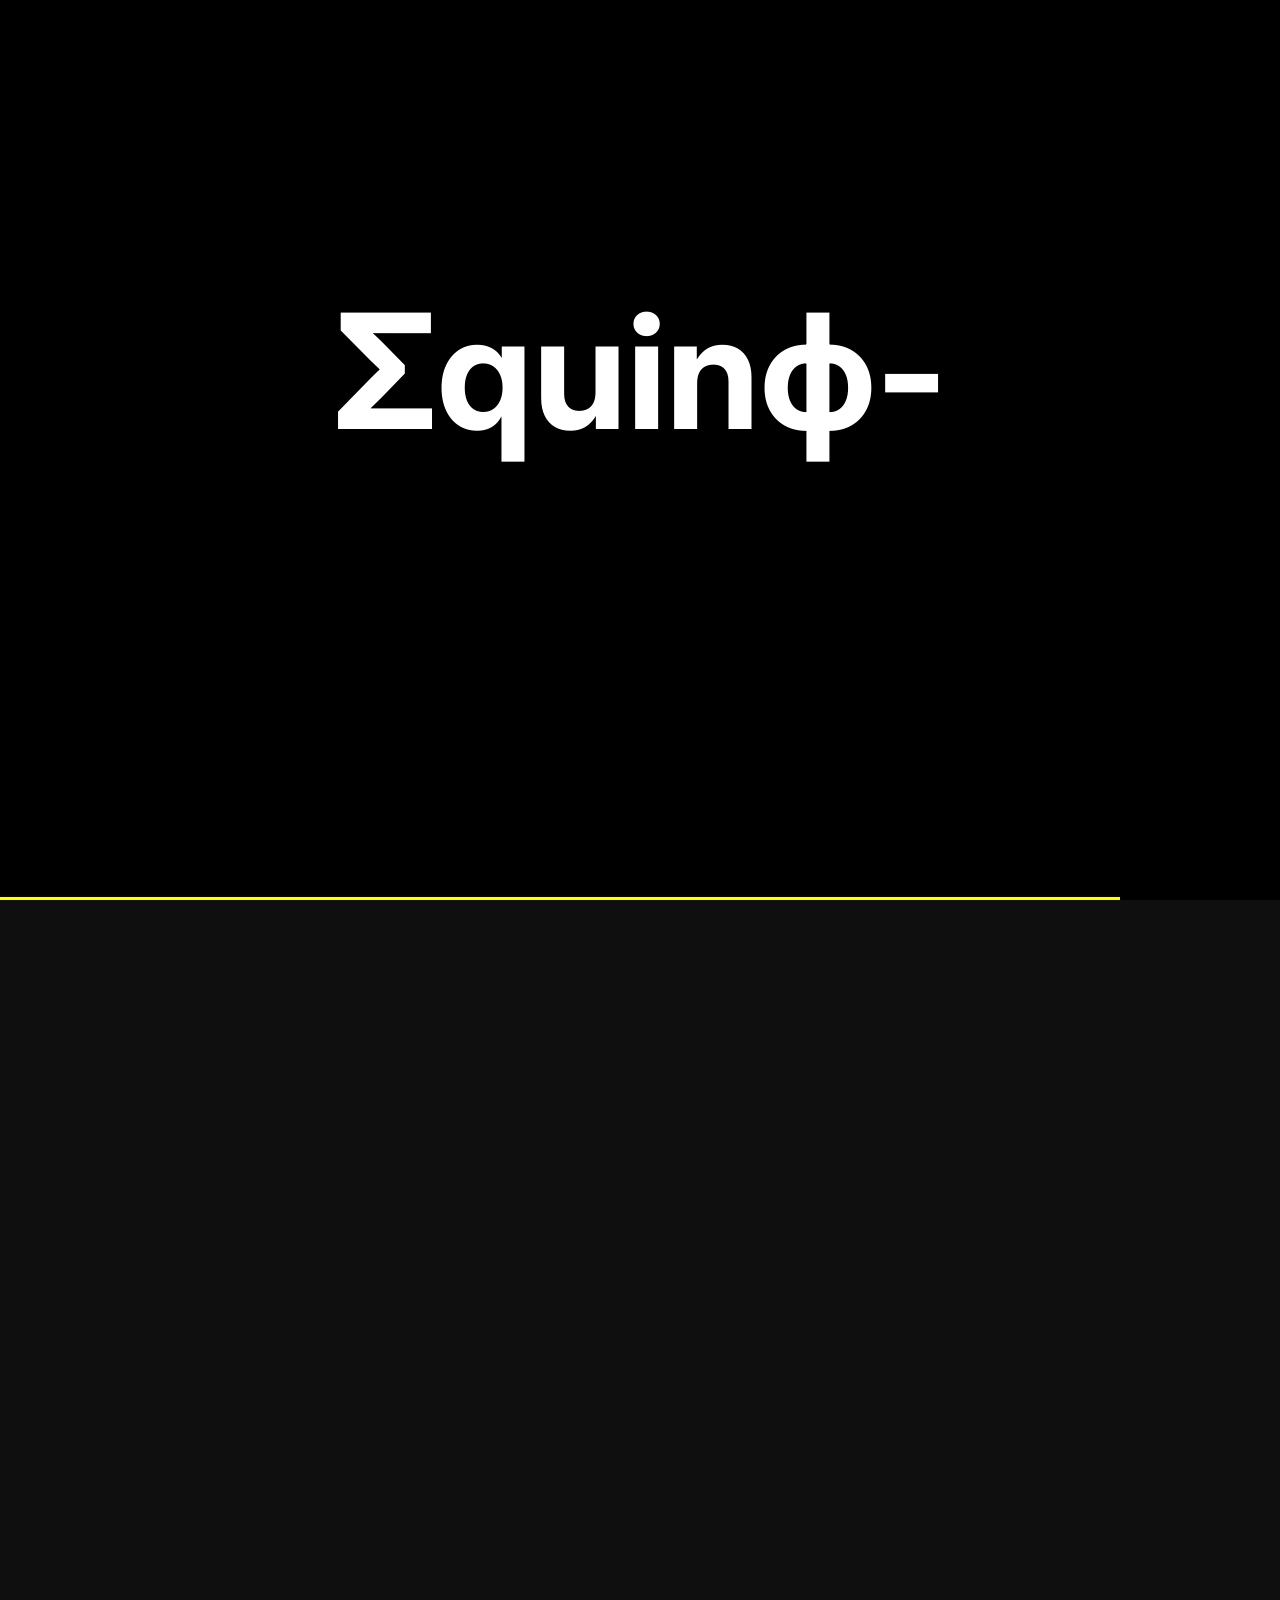
==== frontend/index.html @ 133649e9 "feat: overhaul splash screen animation - Replace setTimeout-based scramble with requestAnimationFram" ====
<!doctype html>
<html lang="en">
<head>
  <meta charset="utf-8" />
  <meta name="viewport" content="width=device-width, initial-scale=1.0" />
  <meta name="description" content="Equinox is a feature-rich Discord bot with moderation, giveaways, tickets, verification, and server protection tools." />
  <title>Equinox</title>
  <link rel="stylesheet" href="style.css">
  <link href="https://fonts.googleapis.com/css2?family=Inter:wght@400;500;600;700&display=swap" rel="stylesheet">
  <link rel="icon" href="equinox.ico">
</head>
  <meta name="cryptomus" content="f93fbad4" />

<body>
    <a href="#main-content" class="skip-link">Skip to content</a>
    <div id="splash" aria-hidden="true">
        <h1 id="splash-title">Equinox</h1>
        <div id="splash-bar"></div>
        <div id="splash-logo"></div>
    </div>

    <nav class="navigation_bar">
      <input type="checkbox" id="nav-toggle" class="nav-toggle">
      <div class="nav-top-bar">
        <label for="nav-toggle" class="nav-toggle-label">
          <span></span>
        </label>

        <div class="logo" id="logo_header">
          <a href="index.html">
            <svg xmlns="http://www.w3.org/2000/svg" viewBox="0 0 500 500" fill="currentColor">
            <path fill="none" opacity="1.000000" stroke="none" 
                d="
            M219.000000,501.000000 
                C146.000015,501.000000 73.500038,501.000000 1.000039,501.000000 
                C1.000026,334.333405 1.000026,167.666779 1.000013,1.000128 
                C167.666565,1.000086 334.333130,1.000086 500.999756,1.000043 
                C500.999847,167.666534 500.999847,334.333069 500.999939,500.999817 
                C407.166656,501.000000 313.333344,501.000000 219.000000,501.000000 
            M241.733047,228.143372 
                C241.766159,227.680344 241.799271,227.217331 242.330826,226.632202 
                C242.339737,226.003067 242.348648,225.373917 242.493042,224.066605 
                C243.808914,219.693710 245.305573,215.365585 246.402069,210.938370 
                C248.518387,202.393585 253.703232,197.412170 262.365631,195.498871 
                C269.061279,194.019974 275.589539,191.782990 283.258362,189.576248 
                C281.464050,188.783646 280.791351,188.390610 280.065674,188.180771 
                C272.795410,186.078278 265.475647,184.136307 258.254883,181.877289 
                C253.753403,180.468979 249.907944,178.049683 248.400711,173.106430 
                C247.051071,168.680054 245.618256,164.279068 244.239014,159.861618 
                C242.948624,155.728729 241.680389,151.588928 239.977142,146.075592 
                C238.944595,148.864548 238.364395,150.172943 237.972321,151.535492 
                C236.245209,157.537598 234.603943,163.564407 232.871414,169.564880 
                C230.949753,176.220444 227.174088,180.719498 219.960861,182.444153 
                C212.683792,184.184067 205.636963,186.886932 197.533554,189.472870 
                C206.700806,192.427765 214.627014,195.024002 222.581116,197.531784 
                C227.805023,199.178787 230.819061,202.958099 232.363434,207.903030 
                C234.526596,214.829300 236.373077,221.854477 238.307358,229.530823 
                C240.662903,231.606766 241.029556,231.530136 241.733047,228.143372 
            M241.616547,394.823242 
                C259.030640,396.139679 276.118561,394.648315 292.824249,389.254578 
                C311.746796,383.145081 328.953125,374.037262 343.718933,360.606201 
                C355.502350,349.887939 364.977692,337.334625 372.364441,323.262238 
                C375.309021,317.652679 377.596680,311.698273 380.183411,305.900848 
                C377.625916,306.401886 375.878937,307.350647 374.397125,308.611145 
                C364.984985,316.617645 354.201996,322.237915 342.873718,326.933105 
                C327.297363,333.389008 310.877625,336.517517 294.217438,336.782745 
                C283.469269,336.953857 272.530060,335.124603 261.936920,332.932892 
                C240.528275,328.503540 221.559570,318.541565 205.122040,304.246033 
                C186.771072,288.286377 173.493530,268.627747 166.224533,245.344131 
                C160.158203,225.912811 158.060501,206.005646 161.656342,185.734207 
                C162.633774,180.224060 163.350403,174.667618 164.186737,169.132431 
                C163.688339,168.945328 163.189941,168.758209 162.691559,168.571106 
                C157.861237,174.131973 152.588348,179.372086 148.282669,185.313171 
                C134.763306,203.967529 125.014336,224.272064 122.760300,247.597885 
                C121.207054,263.671600 121.250351,279.787537 125.286072,295.423645 
                C130.736526,316.541016 140.836456,335.478699 155.589386,351.684143 
                C168.106293,365.433441 183.041046,375.988983 199.981628,383.612793 
                C212.953720,389.450623 226.695862,392.666077 241.616547,394.823242 
            M304.871002,180.502197 
                C305.322083,179.093704 305.997040,177.714890 306.188354,176.271957 
                C307.543915,166.047226 312.218933,159.171646 323.375885,158.102631 
                C326.260803,157.826202 329.040588,156.452042 331.868652,155.582138 
                C326.570129,153.068558 321.173767,152.180649 316.424835,149.927902 
                C313.388550,148.487595 310.466095,145.436279 308.995392,142.383316 
                C306.708282,137.635544 305.700104,132.271713 304.149872,127.168991 
                C301.813507,131.429321 300.272705,135.702698 299.357300,140.106064 
                C297.914062,147.048782 293.275513,150.037247 286.887207,151.432724 
                C282.979919,152.286240 279.147583,153.483032 275.281616,154.525665 
                C277.864288,156.391373 280.431091,157.207291 283.053589,157.758270 
                C291.783722,159.592468 299.008911,162.985474 300.403900,173.143539 
                C300.783813,175.909912 301.551575,178.645264 302.380310,181.320831 
                C303.061005,183.518478 304.063904,184.034897 304.871002,180.502197 
            M296.190674,243.096466 
                C312.233978,244.008957 315.072235,256.554993 317.703918,269.425903 
                C320.902252,261.787140 322.154022,253.746109 326.803619,249.120575 
                C331.406891,244.541122 339.437927,243.407272 346.913116,240.378052 
                C343.520538,239.467087 340.929413,238.655014 338.286285,238.083435 
                C330.365173,236.370529 323.403320,233.837463 322.127106,224.169586 
                C321.632233,220.420654 319.936951,216.830185 318.583618,212.514175 
                C315.505798,219.982803 314.293579,227.993149 309.690247,232.654770 
                C305.176971,237.225204 297.213318,238.388397 289.662292,241.501114 
                C292.369446,242.240463 293.886078,242.654678 296.190674,243.096466 
            M215.597290,241.395477 
                C214.239502,240.002258 213.028503,238.414932 211.494492,237.254700 
                C207.884796,234.524673 203.826126,235.066315 201.449844,238.329788 
                C199.694000,240.741165 198.568558,244.958923 199.453979,247.605072 
                C200.560394,250.911667 203.964035,253.430038 208.366104,252.928558 
                C213.017609,252.398666 215.833298,248.403519 215.597290,241.395477 
            M242.678452,296.019318 
                C244.906830,299.371796 247.875458,299.518951 250.621399,297.139679 
                C253.120087,294.974640 253.947540,291.865356 250.798813,289.598602 
                C249.230469,288.469574 245.563187,287.549774 244.999161,288.255829 
                C243.500366,290.132080 243.171997,292.943268 242.678452,296.019318 
            z"/>
            <path fill="#FCFCFC" opacity="1.000000" stroke="none" 
                d="
            M241.159027,394.833588 
                C226.695862,392.666077 212.953720,389.450623 199.981628,383.612793 
                C183.041046,375.988983 168.106293,365.433441 155.589386,351.684143 
                C140.836456,335.478699 130.736526,316.541016 125.286072,295.423645 
                C121.250351,279.787537 121.207054,263.671600 122.760300,247.597885 
                C125.014336,224.272064 134.763306,203.967529 148.282669,185.313171 
                C152.588348,179.372086 157.861237,174.131973 162.691559,168.571106 
                C163.189941,168.758209 163.688339,168.945328 164.186737,169.132431 
                C163.350403,174.667618 162.633774,180.224060 161.656342,185.734207 
                C158.060501,206.005646 160.158203,225.912811 166.224533,245.344131 
                C173.493530,268.627747 186.771072,288.286377 205.122040,304.246033 
                C221.559570,318.541565 240.528275,328.503540 261.936920,332.932892 
                C272.530060,335.124603 283.469269,336.953857 294.217438,336.782745 
                C310.877625,336.517517 327.297363,333.389008 342.873718,326.933105 
                C354.201996,322.237915 364.984985,316.617645 374.397125,308.611145 
                C375.878937,307.350647 377.625916,306.401886 380.183411,305.900848 
                C377.596680,311.698273 375.309021,317.652679 372.364441,323.262238 
                C364.977692,337.334625 355.502350,349.887939 343.718933,360.606201 
                C328.953125,374.037262 311.746796,383.145081 292.824249,389.254578 
                C276.118561,394.648315 259.030640,396.139679 241.159027,394.833588 
            z"/>
            <path fill="#F4F3F3" opacity="1.000000" stroke="none" 
                d="
            M241.832367,226.754303 
                C241.799271,227.217331 241.766159,227.680344 241.353088,228.520538 
                C240.100418,228.877579 239.227737,228.857452 238.355042,228.837326 
                C236.373077,221.854477 234.526596,214.829300 232.363434,207.903030 
                C230.819061,202.958099 227.805023,199.178787 222.581116,197.531784 
                C214.627014,195.024002 206.700806,192.427765 197.533554,189.472870 
                C205.636963,186.886932 212.683792,184.184067 219.960861,182.444153 
                C227.174088,180.719498 230.949753,176.220444 232.871414,169.564880 
                C234.603943,163.564407 236.245209,157.537598 237.972321,151.535492 
                C238.364395,150.172943 238.944595,148.864548 239.977142,146.075592 
                C241.680389,151.588928 242.948624,155.728729 244.239014,159.861618 
                C245.618256,164.279068 247.051071,168.680054 248.400711,173.106430 
                C249.907944,178.049683 253.753403,180.468979 258.254883,181.877289 
                C265.475647,184.136307 272.795410,186.078278 280.065674,188.180771 
                C280.791351,188.390610 281.464050,188.783646 283.258362,189.576248 
                C275.589539,191.782990 269.061279,194.019974 262.365631,195.498871 
                C253.703232,197.412170 248.518387,202.393585 246.402069,210.938370 
                C245.305573,215.365585 243.808914,219.693710 242.181656,224.687286 
                C241.857635,225.790085 241.845001,226.272202 241.832367,226.754303 
            z"/>
            <path fill="#EEECEC" opacity="1.000000" stroke="none" 
                d="
            M304.856537,180.892212 
                C304.063904,184.034897 303.061005,183.518478 302.380310,181.320831 
                C301.551575,178.645264 300.783813,175.909912 300.403900,173.143539 
                C299.008911,162.985474 291.783722,159.592468 283.053589,157.758270 
                C280.431091,157.207291 277.864288,156.391373 275.281616,154.525665 
                C279.147583,153.483032 282.979919,152.286240 286.887207,151.432724 
                C293.275513,150.037247 297.914062,147.048782 299.357300,140.106064 
                C300.272705,135.702698 301.813507,131.429321 304.149872,127.168991 
                C305.700104,132.271713 306.708282,137.635544 308.995392,142.383316 
                C310.466095,145.436279 313.388550,148.487595 316.424835,149.927902 
                C321.173767,152.180649 326.570129,153.068558 331.868652,155.582138 
                C329.040588,156.452042 326.260803,157.826202 323.375885,158.102631 
                C312.218933,159.171646 307.543915,166.047226 306.188354,176.271957 
                C305.997040,177.714890 305.322083,179.093704 304.856537,180.892212 
            z"/>
            <path fill="#F1EFEF" opacity="1.000000" stroke="none" 
                d="
            M295.796692,243.082672 
                C293.886078,242.654678 292.369446,242.240463 289.662292,241.501114 
                C297.213318,238.388397 305.176971,237.225204 309.690247,232.654770 
                C314.293579,227.993149 315.505798,219.982803 318.583618,212.514175 
                C319.936951,216.830185 321.632233,220.420654 322.127106,224.169586 
                C323.403320,233.837463 330.365173,236.370529 338.286285,238.083435 
                C340.929413,238.655014 343.520538,239.467087 346.913116,240.378052 
                C339.437927,243.407272 331.406891,244.541122 326.803619,249.120575 
                C322.154022,253.746109 320.902252,261.787140 317.703918,269.425903 
                C315.072235,256.554993 312.233978,244.008957 295.796692,243.082672 
            z"/>
            <path fill="#F1EFEF" opacity="1.000000" stroke="none" 
                d="
            M215.682678,241.782516 
                C215.833298,248.403519 213.017609,252.398666 208.366104,252.928558 
                C203.964035,253.430038 200.560394,250.911667 199.453979,247.605072 
                C198.568558,244.958923 199.694000,240.741165 201.449844,238.329788 
                C203.826126,235.066315 207.884796,234.524673 211.494492,237.254700 
                C213.028503,238.414932 214.239502,240.002258 215.682678,241.782516 
            z"/>
            <path fill="#E4E2E2" opacity="1.000000" stroke="none" 
                d="
            M242.528290,295.700958 
                C243.171997,292.943268 243.500366,290.132080 244.999161,288.255829 
                C245.563187,287.549774 249.230469,288.469574 250.798813,289.598602 
                C253.947540,291.865356 253.120087,294.974640 250.621399,297.139679 
                C247.875458,299.518951 244.906830,299.371796 242.528290,295.700958 
            z"/>
            <path fill="#9D9A9B" opacity="1.000000" stroke="none" 
                d="
            M238.331207,229.184082 
                C239.227737,228.857452 240.100418,228.877579 241.307190,228.865875 
                C241.029556,231.530136 240.662903,231.606766 238.331207,229.184082 
            z"/>
            <path fill="#9D9A9B" opacity="1.000000" stroke="none" 
                d="
            M242.081604,226.693253 
                C241.845001,226.272202 241.857635,225.790085 242.113922,225.026382 
                C242.348648,225.373917 242.339737,226.003067 242.081604,226.693253 
            z"/>
            </svg>
          </a>
        </div>
        <div class="nav-spacer"></div> 
      </div>

      <div class="nav-content-wrapper">
        <div class="navigation_links" id="header">
          <div class="nav-group">
            <a href="docs.html">Documents</a>
            <a href="https://discord.gg/v9uceTfPCY">Support</a>
            <a href="privacy.html">Policy</a>
            
            <div class="contact-wrap">
              <button class="contact-btn" id="contact-toggle" aria-haspopup="true">Contact</button>
              <div class="contact-dropdown" id="contact-menu">
                <a class="contact-item" href="https://gist.github.com/PaullyScripter/7a45e0cccdf6d8c22db1b3ea5177a71e" target="_blank">Full Contact</a>
                <a class="contact-item" href="mailto:messengerequinox@gmail.com">Work Email</a>
                <a class="contact-item" href="mailto:bquoc6834@gmail.com">Personal Email</a>
                <a class="contact-item" href="https://paully.fun" target="_blank">Portfolio</a>
              </div>
            </div>
          </div>

          <div class="nav-group nav-group-buttons">
            <div class="profile-wrapper">
              <button id="profile-btn" class="login-button nav-group-button">
                <span id="login-label">Login</span>
                <span id="user-content" class="nav-hidden">
                  <img id="user-avatar" src="" alt="" />
                  <span id="user-name"></span>
                </span>
              </button>
              <div id="profile-dropdown" class="nav-hidden profile-dropdown">
                <a class="dropdown-link" href="subscription.html">Subscription</a>
                <a id="dev-link" class="dropdown-link developer-hidden" href="developer.html">Developer</a>
                <button id="logout-btn"><span>Logout</span></button>
              </div>
            </div>
            <a class="premium-button" href="premium.html"><span>Premium</span></a>
          </div>
        </div>
      </div>
    </nav>
    <section class="homepage" id="main-content">
        <div class="paragraph_div">
            <h1 class="homepage_title">Σqu<span class="crescent-i">i</span>nϕx</h1>
            <p class="homepage_paragraph">Let Equinox solely manage your server with advanced <a class="typedText"></a>.</p>
            <div class="homepage_button">
              <a class="homepage-invite-button" href="">
                <svg class="invite_svg" width="800px" height="800px" viewBox="0 0 24 24" fill="none" xmlns="http://www.w3.org/2000/svg"><path d="M6.00001 21V15.3426C6.00001 15.1158 5.96145 14.8908 5.88599 14.6769L3.35382 7.50248C3.15169 6.92978 3.40765 6.29618 3.95086 6.02457C4.5347 5.73265 5.24482 5.95902 5.552 6.53498L9.00001 13M18 21V15.3426C18 15.1158 18.0386 14.8908 18.114 14.6769L20.6462 7.50248C20.8483 6.92978 20.5924 6.29618 20.0491 6.02457C19.4653 5.73265 18.7552 5.95902 18.448 6.53498L15 13M16 6.5C16 8.70914 14.2091 10.5 12 10.5C9.79087 10.5 8.00001 8.70914 8.00001 6.5C8.00001 4.29086 9.79087 2.5 12 2.5C14.2091 2.5 16 4.29086 16 6.5Z" stroke="#000000" stroke-linecap="round" stroke-width="1.8"/></svg>
                <span>Try Me</span>
              </a>
            </div>
        </div>
    </section>
    <section class="equinox_offer_page">
        <h3 class="offer_title">Why Equinox?</h3>
        <div class="equinox_desc">
          <p>Equinox is a feature-rich <span class="highlight">Discord bot</span> that combines <span class="highlight">moderation</span> tools for maintaining order, an advanced <span class="highlight">giveaway</span> system for community engagement, a <span class="highlight">ticket</span> system for support management, built-in server <span class="highlight">protection</span> and automation to keep communities safe, comprehensive <span class="highlight">utility</span> commands for convenience and customization, and an interactive gacha-style <span class="highlight">game</span> that adds a fun, collectible experience for users.</p>
        </div>
        <div class="features_box"> 
          <div class="features_card">
            <div class="features_list">
              <div class="features_header">
                <h4>Giveaway system</h4>
                <a class="features_button" href="docs.html"><span>Learn More</span></a>
              </div>
              <ul class="feature_list_contents">
                <li>Real time management, all the way from 30 seconds to 6 days.</li>
                <li>Multiple hosts, can either be users or roles.</li>
                <li>Easy management with buttons to get entries, winner, or to cancel.</li>
                <li>Console to manage all the giveaways in the server in one place.</li>
                <li>Manage deleted giveaways with /giveaway_manage command.</li>
              </ul>
            </div>
            <div class="features_img">
              <img src="images/features_image.png" alt="Giveaway system screenshot">
            </div>
          </div>
          <div class="features_card">
            <div class="features_img image_second">
              <img src="images/features_image_1.png" alt="Ticket system embed preview">
            </div>
            <div class="features_list features_list_reversed">
              <div class="features_header">
                <h4>Ticket system</h4>
                <a class="features_button" href="docs.html"><span>Learn More</span></a>
              </div>
              <div class="features_image_with_list">
                <ul class="feature_list_contents reversed_features_list">
                  <li>Beautiful customizable ticket embed.</li>
                  <li>Configurable maximum ticket creation and enabling and disabling.</li>
                  <li>Pings ticket creator and needed users if there are after creating ticket.</li>
                  <li>Personalized ticket's message.</li>
                  <li>Super quick and easy ticket creation and management.</li>
                </ul>
                <div class="feature_image_bottom">
                   <img class="second_feature_image" src="images/features_image_2.png" alt="Ticket creation panel">
                   <img class="third_feature_image" src="images/features_image_3.png" alt="Ticket management interface">
                </div>
              </div>
            </div>
          </div>
          <div class="features_card third_feature_card">
            <div class="features_list">
              <div class="features_header">
                <h4>Verification system</h4>
                <a class="features_button" href="docs.html"><span>Learn More</span></a>
              </div>
              <ul class="feature_list_contents">
                <li>Secure servers from raids/botting.</li>
                <li>Highly secured using captcha image generating.</li>
                <li>Personalized verification embed, message, and image.</li>
                <li>Able to remove role and add role when completing verification.</li>
                <li>Beautiful and user-friendly interface.</li>
              </ul>
            </div>
            <div class="features_img verification_img">
              <img src="images/features_image4.png" alt="Verification captcha screen">
              <img src="images/features_image_5.png" alt="Verification settings panel">
            </div>
          </div>
          <div class="features_card fourth-card">
            <div class="features_img image_third">
              <img src="images/features_image_6.png" alt="Server protection dashboard">
            </div>
            <div class="features_list features_list_reversed">
              <div class="features_header">
                <h4>Server protection</h4>
                <a class="features_button" href="docs.html"><span>Learn More</span></a>
              </div>
              <div class="features_image_with_list">
                <ul class="feature_list_contents reversed_features_list">
                  <li>Total protection for members from scam/phishing texts.</li>
                  <li>Detect numerous types of scams and phishing attempts.</li>
                  <li>Auto delete and log suspicious messages with.</li>
                  <li>Flexible mark-off for false detection.</li>
                  <li>Prioritize privacy, able to turn on and off.</li>
                </ul>
                <div class="feature_image_bottom">
                  <img class="fourth_feature_image" src="images/features_image_7.png" alt="">
                </div>
              </div>
            </div>
          </div>
        </div>
    </section>
    <section>
      <footer class="footer-block">
          <div class="footer-section">
              <div class="footer-content">
                <div class="footer-logo rotate">
                  <svg xmlns="http://www.w3.org/2000/svg" viewBox="0 0 500 500" fill="currentColor">
                    <path fill="none" opacity="1.000000" stroke="none" 
                      d="
                    M219.000000,501.000000 
                      C146.000015,501.000000 73.500038,501.000000 1.000039,501.000000 
                      C1.000026,334.333405 1.000026,167.666779 1.000013,1.000128 
                      C167.666565,1.000086 334.333130,1.000086 500.999756,1.000043 
                      C500.999847,167.666534 500.999847,334.333069 500.999939,500.999817 
                      C407.166656,501.000000 313.333344,501.000000 219.000000,501.000000 
                    M241.733047,228.143372 
                      C241.766159,227.680344 241.799271,227.217331 242.330826,226.632202 
                      C242.339737,226.003067 242.348648,225.373917 242.493042,224.066605 
                      C243.808914,219.693710 245.305573,215.365585 246.402069,210.938370 
                      C248.518387,202.393585 253.703232,197.412170 262.365631,195.498871 
                      C269.061279,194.019974 275.589539,191.782990 283.258362,189.576248 
                      C281.464050,188.783646 280.791351,188.390610 280.065674,188.180771 
                      C272.795410,186.078278 265.475647,184.136307 258.254883,181.877289 
                      C253.753403,180.468979 249.907944,178.049683 248.400711,173.106430 
                      C247.051071,168.680054 245.618256,164.279068 244.239014,159.861618 
                      C242.948624,155.728729 241.680389,151.588928 239.977142,146.075592 
                      C238.944595,148.864548 238.364395,150.172943 237.972321,151.535492 
                      C236.245209,157.537598 234.603943,163.564407 232.871414,169.564880 
                      C230.949753,176.220444 227.174088,180.719498 219.960861,182.444153 
                      C212.683792,184.184067 205.636963,186.886932 197.533554,189.472870 
                      C206.700806,192.427765 214.627014,195.024002 222.581116,197.531784 
                      C227.805023,199.178787 230.819061,202.958099 232.363434,207.903030 
                      C234.526596,214.829300 236.373077,221.854477 238.307358,229.530823 
                      C240.662903,231.606766 241.029556,231.530136 241.733047,228.143372 
                    M241.616547,394.823242 
                      C259.030640,396.139679 276.118561,394.648315 292.824249,389.254578 
                      C311.746796,383.145081 328.953125,374.037262 343.718933,360.606201 
                      C355.502350,349.887939 364.977692,337.334625 372.364441,323.262238 
                      C375.309021,317.652679 377.596680,311.698273 380.183411,305.900848 
                      C377.625916,306.401886 375.878937,307.350647 374.397125,308.611145 
                      C364.984985,316.617645 354.201996,322.237915 342.873718,326.933105 
                      C327.297363,333.389008 310.877625,336.517517 294.217438,336.782745 
                      C283.469269,336.953857 272.530060,335.124603 261.936920,332.932892 
                      C240.528275,328.503540 221.559570,318.541565 205.122040,304.246033 
                      C186.771072,288.286377 173.493530,268.627747 166.224533,245.344131 
                      C160.158203,225.912811 158.060501,206.005646 161.656342,185.734207 
                      C162.633774,180.224060 163.350403,174.667618 164.186737,169.132431 
                      C163.688339,168.945328 163.189941,168.758209 162.691559,168.571106 
                      C157.861237,174.131973 152.588348,179.372086 148.282669,185.313171 
                      C134.763306,203.967529 125.014336,224.272064 122.760300,247.597885 
                      C121.207054,263.671600 121.250351,279.787537 125.286072,295.423645 
                      C130.736526,316.541016 140.836456,335.478699 155.589386,351.684143 
                      C168.106293,365.433441 183.041046,375.988983 199.981628,383.612793 
                      C212.953720,389.450623 226.695862,392.666077 241.616547,394.823242 
                    M304.871002,180.502197 
                      C305.322083,179.093704 305.997040,177.714890 306.188354,176.271957 
                      C307.543915,166.047226 312.218933,159.171646 323.375885,158.102631 
                      C326.260803,157.826202 329.040588,156.452042 331.868652,155.582138 
                      C326.570129,153.068558 321.173767,152.180649 316.424835,149.927902 
                      C313.388550,148.487595 310.466095,145.436279 308.995392,142.383316 
                      C306.708282,137.635544 305.700104,132.271713 304.149872,127.168991 
                      C301.813507,131.429321 300.272705,135.702698 299.357300,140.106064 
                      C297.914062,147.048782 293.275513,150.037247 286.887207,151.432724 
                      C282.979919,152.286240 279.147583,153.483032 275.281616,154.525665 
                      C277.864288,156.391373 280.431091,157.207291 283.053589,157.758270 
                      C291.783722,159.592468 299.008911,162.985474 300.403900,173.143539 
                      C300.783813,175.909912 301.551575,178.645264 302.380310,181.320831 
                      C303.061005,183.518478 304.063904,184.034897 304.871002,180.502197 
                    M296.190674,243.096466 
                      C312.233978,244.008957 315.072235,256.554993 317.703918,269.425903 
                      C320.902252,261.787140 322.154022,253.746109 326.803619,249.120575 
                      C331.406891,244.541122 339.437927,243.407272 346.913116,240.378052 
                      C343.520538,239.467087 340.929413,238.655014 338.286285,238.083435 
                      C330.365173,236.370529 323.403320,233.837463 322.127106,224.169586 
                      C321.632233,220.420654 319.936951,216.830185 318.583618,212.514175 
                      C315.505798,219.982803 314.293579,227.993149 309.690247,232.654770 
                      C305.176971,237.225204 297.213318,238.388397 289.662292,241.501114 
                      C292.369446,242.240463 293.886078,242.654678 296.190674,243.096466 
                    M215.597290,241.395477 
                      C214.239502,240.002258 213.028503,238.414932 211.494492,237.254700 
                      C207.884796,234.524673 203.826126,235.066315 201.449844,238.329788 
                      C199.694000,240.741165 198.568558,244.958923 199.453979,247.605072 
                      C200.560394,250.911667 203.964035,253.430038 208.366104,252.928558 
                      C213.017609,252.398666 215.833298,248.403519 215.597290,241.395477 
                    M242.678452,296.019318 
                      C244.906830,299.371796 247.875458,299.518951 250.621399,297.139679 
                      C253.120087,294.974640 253.947540,291.865356 250.798813,289.598602 
                      C249.230469,288.469574 245.563187,287.549774 244.999161,288.255829 
                      C243.500366,290.132080 243.171997,292.943268 242.678452,296.019318 
                    z"/>
                    <path fill="#FCFCFC" opacity="1.000000" stroke="none" 
                      d="
                    M241.159027,394.833588 
                      C226.695862,392.666077 212.953720,389.450623 199.981628,383.612793 
                      C183.041046,375.988983 168.106293,365.433441 155.589386,351.684143 
                      C140.836456,335.478699 130.736526,316.541016 125.286072,295.423645 
                      C121.250351,279.787537 121.207054,263.671600 122.760300,247.597885 
                      C125.014336,224.272064 134.763306,203.967529 148.282669,185.313171 
                      C152.588348,179.372086 157.861237,174.131973 162.691559,168.571106 
                      C163.189941,168.758209 163.688339,168.945328 164.186737,169.132431 
                      C163.350403,174.667618 162.633774,180.224060 161.656342,185.734207 
                      C158.060501,206.005646 160.158203,225.912811 166.224533,245.344131 
                      C173.493530,268.627747 186.771072,288.286377 205.122040,304.246033 
                      C221.559570,318.541565 240.528275,328.503540 261.936920,332.932892 
                      C272.530060,335.124603 283.469269,336.953857 294.217438,336.782745 
                      C310.877625,336.517517 327.297363,333.389008 342.873718,326.933105 
                      C354.201996,322.237915 364.984985,316.617645 374.397125,308.611145 
                      C375.878937,307.350647 377.625916,306.401886 380.183411,305.900848 
                      C377.596680,311.698273 375.309021,317.652679 372.364441,323.262238 
                      C364.977692,337.334625 355.502350,349.887939 343.718933,360.606201 
                      C328.953125,374.037262 311.746796,383.145081 292.824249,389.254578 
                      C276.118561,394.648315 259.030640,396.139679 241.159027,394.833588 
                    z"/>
                    <path fill="#F4F3F3" opacity="1.000000" stroke="none" 
                      d="
                    M241.832367,226.754303 
                      C241.799271,227.217331 241.766159,227.680344 241.353088,228.520538 
                      C240.100418,228.877579 239.227737,228.857452 238.355042,228.837326 
                      C236.373077,221.854477 234.526596,214.829300 232.363434,207.903030 
                      C230.819061,202.958099 227.805023,199.178787 222.581116,197.531784 
                      C214.627014,195.024002 206.700806,192.427765 197.533554,189.472870 
                      C205.636963,186.886932 212.683792,184.184067 219.960861,182.444153 
                      C227.174088,180.719498 230.949753,176.220444 232.871414,169.564880 
                      C234.603943,163.564407 236.245209,157.537598 237.972321,151.535492 
                      C238.364395,150.172943 238.944595,148.864548 239.977142,146.075592 
                      C241.680389,151.588928 242.948624,155.728729 244.239014,159.861618 
                      C245.618256,164.279068 247.051071,168.680054 248.400711,173.106430 
                      C249.907944,178.049683 253.753403,180.468979 258.254883,181.877289 
                      C265.475647,184.136307 272.795410,186.078278 280.065674,188.180771 
                      C280.791351,188.390610 281.464050,188.783646 283.258362,189.576248 
                      C275.589539,191.782990 269.061279,194.019974 262.365631,195.498871 
                      C253.703232,197.412170 248.518387,202.393585 246.402069,210.938370 
                      C245.305573,215.365585 243.808914,219.693710 242.181656,224.687286 
                      C241.857635,225.790085 241.845001,226.272202 241.832367,226.754303 
                    z"/>
                    <path fill="#EEECEC" opacity="1.000000" stroke="none" 
                      d="
                    M304.856537,180.892212 
                      C304.063904,184.034897 303.061005,183.518478 302.380310,181.320831 
                      C301.551575,178.645264 300.783813,175.909912 300.403900,173.143539 
                      C299.008911,162.985474 291.783722,159.592468 283.053589,157.758270 
                      C280.431091,157.207291 277.864288,156.391373 275.281616,154.525665 
                      C279.147583,153.483032 282.979919,152.286240 286.887207,151.432724 
                      C293.275513,150.037247 297.914062,147.048782 299.357300,140.106064 
                      C300.272705,135.702698 301.813507,131.429321 304.149872,127.168991 
                      C305.700104,132.271713 306.708282,137.635544 308.995392,142.383316 
                      C310.466095,145.436279 313.388550,148.487595 316.424835,149.927902 
                      C321.173767,152.180649 326.570129,153.068558 331.868652,155.582138 
                      C329.040588,156.452042 326.260803,157.826202 323.375885,158.102631 
                      C312.218933,159.171646 307.543915,166.047226 306.188354,176.271957 
                      C305.997040,177.714890 305.322083,179.093704 304.856537,180.892212 
                    z"/>
                    <path fill="#F1EFEF" opacity="1.000000" stroke="none" 
                      d="
                    M295.796692,243.082672 
                      C293.886078,242.654678 292.369446,242.240463 289.662292,241.501114 
                      C297.213318,238.388397 305.176971,237.225204 309.690247,232.654770 
                      C314.293579,227.993149 315.505798,219.982803 318.583618,212.514175 
                      C319.936951,216.830185 321.632233,220.420654 322.127106,224.169586 
                      C323.403320,233.837463 330.365173,236.370529 338.286285,238.083435 
                      C340.929413,238.655014 343.520538,239.467087 346.913116,240.378052 
                      C339.437927,243.407272 331.406891,244.541122 326.803619,249.120575 
                      C322.154022,253.746109 320.902252,261.787140 317.703918,269.425903 
                      C315.072235,256.554993 312.233978,244.008957 295.796692,243.082672 
                    z"/>
                    <path fill="#F1EFEF" opacity="1.000000" stroke="none" 
                      d="
                    M215.682678,241.782516 
                      C215.833298,248.403519 213.017609,252.398666 208.366104,252.928558 
                      C203.964035,253.430038 200.560394,250.911667 199.453979,247.605072 
                      C198.568558,244.958923 199.694000,240.741165 201.449844,238.329788 
                      C203.826126,235.066315 207.884796,234.524673 211.494492,237.254700 
                      C213.028503,238.414932 214.239502,240.002258 215.682678,241.782516 
                    z"/>
                    <path fill="#E4E2E2" opacity="1.000000" stroke="none" 
                      d="
                    M242.528290,295.700958 
                      C243.171997,292.943268 243.500366,290.132080 244.999161,288.255829 
                      C245.563187,287.549774 249.230469,288.469574 250.798813,289.598602 
                      C253.947540,291.865356 253.120087,294.974640 250.621399,297.139679 
                      C247.875458,299.518951 244.906830,299.371796 242.528290,295.700958 
                    z"/>
                    <path fill="#9D9A9B" opacity="1.000000" stroke="none" 
                      d="
                    M238.331207,229.184082 
                      C239.227737,228.857452 240.100418,228.877579 241.307190,228.865875 
                      C241.029556,231.530136 240.662903,231.606766 238.331207,229.184082 
                    z"/>
                    <path fill="#9D9A9B" opacity="1.000000" stroke="none" 
                      d="
                    M242.081604,226.693253 
                      C241.845001,226.272202 241.857635,225.790085 242.113922,225.026382 
                      C242.348648,225.373917 242.339737,226.003067 242.081604,226.693253 
                    z"/>
                  </svg>
                </div>
                <div class="footer-links">
                  <div class="footer-links-box">
                    <a href="docs.html">Docs</a>
                  </div>
                  <div class="footer-links-box">
                    <a href="https://discord.gg/v9uceTfPCY">Support</a>
                  </div>
                  <div class="footer-links-box">
                    <a href="https://discord.com/oauth2/authorize?client_id=1237992032715280385">Invite</a>
                  </div>
                  <div class="footer-links-box">
                    <a href="privacy.html">Policy</a>
                  </div>
                  <div class="footer-links-box">
                    <a href="premium.html">Premium</a>
                  </div>
                </div>
              </div>
          </div>
          <div class="copyrights">
              <p>&copy; <span id="copy-year">2025</span> Equinox, All Rights Reserved.<p>
          </div>
      </footer>
    </section>
  <script src="https://unpkg.com/typed.js@2.0.16/dist/typed.umd.js" integrity="sha384-cMrTlShXEGSdSFA359p+3aVUxK/R+0TAfbRZMcTlAn8yqzxEDj05QsS65nTFMMj4" crossorigin="anonymous"></script>
  <script src="app.js" defer></script>
  <div id="cookie-consent" class="cookie-banner" role="dialog" aria-label="Cookie consent" hidden>
    <p>This site uses cookies for authentication and essential functionality. By continuing, you accept our <a href="privacy.html">Privacy Policy</a>.</p>
    <button id="cookie-accept" class="premium-button"><span>OK</span></button>
  </div>
  <script>document.getElementById('copy-year').textContent=new Date().getFullYear();</script>

</body>
</html>
---- frontend/style.css ----
*{
    margin: 0;
    padding: 0;
    box-sizing: border-box;
    font-family: 'Inter', sans-serif;
}

html, body {
  overflow-y: scroll;
  font-family: "Inter", sans-serif;
  background-color: #0f0f0f;
  color: #fff;
  scrollbar-width: none;
  scroll-behavior: smooth;
}

body {
  -webkit-font-smoothing: antialiased;
  -moz-osx-font-smoothing: grayscale;
}

:root {
  --white-background: white;
  --yellow-accent: #FFFF00;
  --black-primary: black;
  --font-main: "Inter", sans-serif;
}

*, *::before, *::after {
  box-sizing: border-box;
}

:focus-visible {
  outline: 2px solid var(--yellow-accent);
  outline-offset: 2px;
}

.skip-link {
  position: absolute;
  top: -100%;
  left: 1rem;
  padding: 0.5rem 1rem;
  background: var(--yellow-accent);
  color: #000;
  font-weight: 700;
  z-index: 99999;
  border-radius: 4px;
}
.skip-link:focus {
  top: 1rem;
}


a {
  text-decoration: none;
  color: inherit;
}
button {
  border: none;
  background: none;
  cursor: pointer;
  font: inherit;
  color: inherit;
}

img, svg {
  display: block;
  max-width: 100%;
  height: auto;
}


html::-webkit-scrollbar,
body::-webkit-scrollbar {
  display: none;
}


@font-face {
  font-family: "CrescentI";
  src: url("fonts/CrescentI.woff2") format("woff2");
  font-weight: normal;
  font-style: normal;
}

.navigation_bar {
  position: fixed;
  top: 0;
  left: 0;
  width: 100%;
  height: 80px;
  display: flex;
  align-items: center;
  justify-content: space-between;
  padding: 0 6rem; /* Reduced padding for mobile safety */
  background-color: transparent;
  transition: background-color 0.3s ease, backdrop-filter 0.3s ease;
  z-index: 1000;
}

.navigation_bar-colored {
  background-color: var(--black-primary);
  backdrop-filter: blur(10px);
}


.navigation_links {
  width: 100%;
  display: flex;
  flex-direction: row;
  justify-content: space-between;
  align-items: center;
}


.navigation_logins_premium {
    display: flex;
    align-items: center;
    justify-content: center;  
    border-radius: 100px;
    background-color: transparent;
    transition: background-color 0.3s ease, backdrop-filter 0.3s ease;  
    width: auto;
    gap: 1rem;
}


.navigation_links a {
  font-weight: 500;
  padding: 0.25rem 0.5rem;
  transition: color 0.2s ease;
}

.nav-group {
  display: flex;
  flex-direction: row; /* Keep groups in a line */
  align-items: center;
  gap: 0.6rem;
}


.nav-group-buttons {
  padding-right: 2.8rem;
}
.navigation_links > .nav-group > a:not(.premium-button):hover {
  color: var(--yellow-accent);
}

.login-button {
  position: relative;
  overflow: hidden;
  display: inline-flex;
  align-items: center;
  justify-content: center;
  padding: 0.5rem 1rem;
  border: 2px solid;
  background: transparent;
  transition: color 0.3s ease, border-color 0.3s ease;
  cursor: pointer;
  color: #fff;
  border-color: #fff;
}

.login-button::before {
  content: "";
  position: absolute;
  top: 0;
  left: 0;
  width: 100%;
  height: 100%;
  background: var(--white-background);
  transform: scaleY(0);
  transform-origin: top;
  transition: transform 0.35s ease;
  z-index: 1;
}

.login-button:hover::before {
  transform: scaleY(1);
}

.login-button:hover {
  color: var(--black-primary);
  border-color: var(--white-background);
  z-index: 100;
}

a.premium-button, a.login-button, a.features_button {
  text-decoration: none;
  cursor: pointer;
  position: relative;
  overflow: hidden;
  display: inline-flex;
  align-items: center;
  justify-content: center;
  padding: 0.5rem 1rem;
  border: 2px solid;
  background: transparent;
  font-weight: 500;
  transition: color 0.3s ease, border-color 0.3s ease;
}

a.premium-button {
  color: var(--yellow-accent);
  border-color: var(--yellow-accent);
  height: 3em;
}

a.login-button {
  color: #fff;
  border-color: #fff;
}

a.features_button {
  color: #fff;
  border-color: #fff;
  font-size: smaller;
  height: 2em;
  width: auto;
}

a.premium-button::before,
a.login-button::before,
a.features_button::before {
  content: "";
  position: absolute;
  top: 0;
  left: 0;
  width: 100%;
  height: 100%;
  background: var(--white-background);
  transform: scaleY(0);
  transform-origin: top;
  transition: transform 0.35s ease;
  z-index: 1;
}

a.premium-button:hover::before,
a.login-button:hover::before,
a.features_button:hover::before {
  transform: scaleY(1);
}

a.premium-button:hover,
a.login-button:hover,
a.features_button:hover {
  color: var(--black-primary);
  border-color: var(--white-background);
}

a.premium-button > span,
a.login-button > span,
a.features_button > span {
  position: relative;
  z-index: 2;
}

a.homepage-invite-button {
  position: relative;
  overflow: hidden;
  display: inline-flex;
  align-items: center;
  justify-content: center;
  gap: 0.8rem;
  padding: 0.6rem 1.5rem;
  border: 2px solid var(--white-background);
  background-color: transparent;
  color: var(--white-background);
  font-weight: 500;
  transition: all 0.3s ease;
  width: fit-content;
  min-width: 160px;
  height: auto;
  white-space: nowrap;
  flex-wrap: nowrap;
  font-size: clamp(0.7rem, 2vw, 1rem);
  text-decoration: none;
}

#login-label {
  z-index: 100;
}

.homepage {
    padding-top: 5em;
    height: 100vh;
    width: 100vw;
    background-image: url(images/background.jpg);
    background-position: center; /* Centers the image */
    background-repeat: no-repeat; /* Prevents tiling */
    display: flex;
    flex-direction: column;
    align-items: center;
    justify-content: center;
    background-size: cover;
    position: relative;
}

.homepage::before {
  content: "";
  position: absolute;
  top: 0;
  left: 0;
  width: 100%;
  height: 100%;
  background: rgba(0, 0, 0, 0.4); /* Dark overlay */
  z-index: 0;
}

.crescent-i{
  display:inline-block;
  font-family:"CrescentI","Inter",sans-serif; /* your custom i font first */
  font-size: .95em;           /* slightly smaller glyph */
  transform: translateY(.02em) scaleX(.85); /* compress width a bit */
  margin: 0 -0.353em;          /* pull neighbors closer */
  transform: translateY(-0.001em);
  font-weight: lighter;
}



.homepage > * {
  position: relative;
  z-index: 1;
}

.paragraph_div {
  text-align: center;
  display: flex;
  flex-direction: column;
  align-items: center;
  justify-content: center;
  padding-bottom: 6em;
  gap: 1em;
}


.homepage_title {
    font-family: "Inter", sans-serif;
    text-align: center;
    /* clamp(MIN, VAL, MAX) */
    font-size: clamp(4rem, 15vw, 10rem); 
    color: var(--white-background);
    font-weight: bold;
    width: 100%; /* Ensures it stays centered and contained */
}

.homepage_paragraph {
    font-family: "Inter", sans-serif;
    text-align: center;
    color: var(--white-background);
    font-weight: normal;
    
    /* clamp(minimum, preferred, maximum) */
    font-size: clamp(0.6rem, 1.6vw, 1.5rem); 
    
    /* Optional: Improves readability as the text scales */
    max-width: 800px;
    margin: 0 auto;
    line-height: 1.5;
}
.homepage_button {
  display: flex;
  align-items: center;
  justify-content: center;
  margin-top: 2rem;
  width: auto; /* Remove the 20vw restriction */
  height: auto;
}


.homepage-invite-button {
  position: relative;
  overflow: hidden;
  display: inline-flex;  /* Ensures icon and text stay side-by-side */
  align-items: center;
  justify-content: center;
  gap: 0.8rem;           /* Fixed gap for consistency */
  padding: 0.6rem 1.5rem;
  border: 2px solid var(--white-background);
  background-color: transparent;
  color: var(--white-background);
  font-weight: 500;
  transition: all 0.3s ease;
  
  /* FIX: Use fit-content instead of vw to prevent squishing text */
  width: fit-content;
  min-width: 160px;      /* Ensures a consistent base size */
  height: auto;          /* Let padding define the height */
  
  /* FIX: Prevent text from jumping to a second line */
  white-space: nowrap;
  flex-wrap: nowrap;
  font-size: clamp(0.7rem, 2vw, 1rem);
}

.homepage-invite-button a {
  text-decoration: none;
  color: inherit;
  display: flex;
  align-items: center;
  justify-content: center;
  position: relative;
  z-index: 2;
  /* Use em so it scales perfectly with the button font-size */
  font-size: 1em; 
}

/* SVG matches text color */
.invite_svg path {
  stroke: var(--white-background);
  transition: stroke 0.3s ease, stroke-width 0.3s ease;
  /* Maintain a visible stroke weight */
  stroke-width: 1.5; 
}
/* Background fill (top → bottom) */
.homepage-invite-button::before {
  content: "";
  position: absolute;
  top: 0;
  left: 0;
  width: 100%;
  height: 100%;
  background: var(--white-background);
  transform: scaleY(0);
  transform-origin: top;
  transition: transform 0.35s ease;
  z-index: 1;
}

/* Hover: fill expands top → bottom */
.homepage-invite-button:hover::before {
  transform: scaleY(1);
}

/* Hover: turn text and SVG black */
.homepage-invite-button:hover {
  color: var(--black-primary);
}

.homepage-invite-button:hover .invite_svg path {
  stroke: var(--black-primary);
}

.invite_svg:hover {
  color: black;
}

.invite_svg {
  z-index: 2;
  /* FIX: Use em so the icon stays proportional to the text size */
  width: 1.5em; 
  height: 1.5em;
  flex-shrink: 0; /* Prevents the browser from squashing the icon */
  display: block;
}

.logo {
  width: 5em;
  height: 5em;
  border-radius: 100%;
  color: white; /* change color dynamically */
  transform: translateY(-0.25em);
}


.logo svg {
  color: var(--white-background);
  width: 100%;
  height: 100%;
}


/* why equinox page */

h4 {
  font-size: 1.5em;
}

.equinox_offer_page{
  height: 100%;
  padding-top: 5em;
  background-color: var(--black-primary);
  position: relative; 
  padding-left: 2em;
  padding-right: 2em;
  padding-bottom: 6em;
}

.offer_title{
    font-family: "Inter", sans-serif;
    text-align: center;
    font-size: 2em;
    font-weight: bold;
    margin-bottom: 2rem;
    display: flex;
    justify-content: center;
    align-items: center;
}

.equinox_desc {
  line-height: 1.5em;
  font-size: 0.9em;
  font-weight: 200;
  color: rgba(255, 255, 255, 1);
  display: flex;
  justify-content: center;
  align-items: center;
  text-align: center;
  width: 70%;
  margin: 0 auto;
}

.highlight {
  color: rgba(255, 255, 0, 1);
  font-weight: 500;
}

.features_box {
  margin-top: 4em;
  display: flex;
  flex-direction: column;
  justify-content: center;
  align-items: center;
  flex: 1;
  gap: 0.6em;
}

.features_card {
  display: flex;
  flex-direction: row;
  height: 15em;
  gap: 2em;
  width: 90 ;
}

.feature_list_contents {
  display: flex;
  flex-direction: column;
  font-size: 0.9em;
  font-weight: regular;
  color: rgba(255, 255, 255, 0.7);
  padding-left: 2em;
  gap: 0.3em;
}

.features_list{
  display: flex;
  flex-direction: column;
  gap: 1.4rem;
  width: 35em;
  height: auto;  
}

.features_img {
  width: 25em;
  height: 25em;
}

.features_header {
  display: flex;
  flex-direction: row;
  gap: 0.5em;
  align-items: center;
}

.features_image_with_list {
  display: flex;
  flex-direction: column;
  gap: 2em;
}

.feature_image_bottom {
  display: flex;
  flex-direction: row;
  gap: 1em;
  justify-content: flex-start;
}

.second_feature_image {
  width: auto;
  height: 180px
}

.third_feature_image {
  height: 180px
}

.third_feature_card {
  margin-top: 11em;
  gap: 5em;
}

.verifcation_features {
  display: flex;
  flex-direction: row;
}

.verification_img {
  display: flex;
  flex-direction: row;
  width: 350px;
  height: auto;
  gap: 1em;
  transform: translateX(-9em);
}

.features_img:hover, .second_feature_image:hover, .third_feature_image:hover {
  cursor: pointer;
}



/* make feature images obviously interactive */
.features_img img,
.second_feature_image,
.third_feature_image { cursor: zoom-in; }

/* fullscreen backdrop */
.image-backdrop {
  position: fixed;
  inset: 0;
  background: rgba(0,0,0,.75);
  backdrop-filter: blur(2px);
  opacity: 0;
  transition: opacity .28s ease;
  z-index: 1500;
  display: block;
}
.image-backdrop.show { opacity: 1; }

/* the animated clone */
.zoom-clone {
  position: fixed;
  z-index: 1600;
  border-radius: 12px;
  box-shadow: 0 12px 40px rgba(0,0,0,.6);
  transition: transform .32s cubic-bezier(.2,.8,.2,1);
  transform-origin: center center;
  will-change: transform;
  cursor: zoom-out;
}

/* optional close button */
.close-modal-fab {
  position: fixed;
  top: 16px;
  right: 16px;
  z-index: 1700;
  width: 40px;
  height: 40px;
  border-radius: 999px;
  display: flex;               /* <- centers content */
  align-items: center;         /* <- centers content */
  justify-content: center;     /* <- centers content */
  color: #fff;
  font-size: 22px;
  backdrop-filter: blur(4px);
  cursor: pointer;
}
.close-modal-fab:hover { background: rgba(255,255,255,.2); }


body.no-scroll { overflow: hidden; }

.no-scroll {
  overflow: hidden;
}

/* === Splash Screen (updated for exact positioning) === */
#splash {
  position: fixed;
  inset: 0;
  background: #000;
  color: #fff;
  z-index: 200000;
  opacity: 1;
  transition: opacity 600ms ease;
  pointer-events: all;
  /* Remove centering; JS will place the title */
  display: block;
}

#splash.splash-hidden {
  opacity: 0;
  transform: scale(1.05);
  pointer-events: none;
  transition: opacity 400ms ease, transform 400ms ease;
}

#splash-bar {
  position: fixed;
  bottom: 0;
  left: 0;
  height: 3px;
  background: var(--yellow-accent);
  width: 0%;
  z-index: 200001;
  transition: none;
}

#splash-logo {
  position: fixed;
  left: 50%;
  bottom: 18%;
  transform: translate(-50%, 10px);
  width: 48px;
  height: 48px;
  opacity: 0;
  z-index: 200001;
  transition: opacity 500ms ease, transform 500ms ease;
  pointer-events: none;
}
#splash-logo.visible {
  opacity: 0.6;
  transform: translate(-50%, 0);
}

/* The title will be absolutely positioned by JS */
#splash-title {
  position: fixed; /* set by JS too, but safe default */
  left: 0;
  top: 0;
  will-change: transform, opacity, left, top;
  /* typography gets copied from the real .homepage_title via JS */
}

/* Lock page scroll for splash */
html.no-scroll,
body.no-scroll {
  height: 100%;
  overflow: hidden !important;
  overscroll-behavior: none;
}

.footer-block {
  background-color: var(--black-primary);
  padding: 40px 40px;
  display: flex;
  flex-direction: column;
  gap: 4em;
}

.footer-section {
    width: 100%;
    height: 20vh;
    display: flex;
    align-items: center;
    text-align: center;
    justify-content: space-between;
    flex-direction: column;
}

.footer-content {
    display: flex;
    flex-direction: column;
    justify-content: space-between;
    align-items: center;
    align-items: center;
}

.footer-logo{
  width: 15rem;
  height: 15rem;
}

.footer-links {
  display: flex;
  flex-direction: row;
  gap: 0.5em;
  flex-wrap: wrap; /* allow reflow instead of overlap */
}


.footer-links a {
  font-size: 1em;
}

.footer-links-box {
  position: relative;
  display: flex;
  align-items: flex-end;
  justify-content: center;
  padding: 0.25em 0.25em 0.35em;   /* room for border */
  max-width: 9em;                  /* keep a nice base width */
  border-bottom: 2px solid transparent;
  transition: border-bottom-color 0.25s ease, padding 0.25s ease;
}

.footer-links-box:hover {
  border-bottom-color: #fff;
}

.footer-links a {
  font-size: 1em;
  line-height: 1.2;
  display: inline-block;                     /* enables font-size transition cleanly */
  transition: font-size 0.25s ease, color 0.25s ease;
}

.footer-links-box:hover a {
  font-size: 1.5em;/* grows and causes layout reflow */
}



.copyrights {
    padding-top: 50px;
    text-align: center;
    justify-content: center;
    align-items: center;
}

.copyrights p {
    font-size: 11px;
    color: var(--white-background);
    font-weight: 500;
}

@keyframes spin {
  from { transform: rotate(0deg); }
  to { transform: rotate(360deg); }
}

.rotate {
  animation: spin 4s linear infinite;
  transform-origin: center center;
}

/* premium page */

.premium-page {
  background-color: var(--black-primary);
  position: relative; 
  padding-left: 5em;
  padding-right: 5em;
  position: relative;
  justify-content: center;
  background-size: cover;
  display: flex;
  height: 100vh;
  width: 100vw;
}

.premium-logo {
  width: 10em;
  height: 10em;
}

.developer-hidden {
  display: none !important;
}

.premium-section {
  display: flex;
  flex-direction: column;
  align-items: center;
  justify-content: center;
  gap: 1.6em;
}


.premium-title {
  font-size: 2em;
  margin-bottom: 0.5em;
}

.premium-cards {
  display: flex;
  flex-direction: row;
  justify-content: center;
  align-items: center;
  gap: 2em;
  flex-wrap: 1;
}

.premium-box {
  width: 20em;
  height: 30em;
  border: 2px solid var(--white-background);
  display: flex;
  flex-direction: column;
  gap: 20em;
  align-items: center;
  justify-content: center;
  position: relative;
  border: none;
  box-shadow: inset 0 0 0 2px rgba(255,255,255,0.25);
  justify-content: flex-start;
  padding-top: 2.5em;
  gap: 2.5em;
}
.best-deal {
  width: 25em;
  height: 34em;
  border-color: var(--yellow-accent);
  box-shadow: inset 0 0 0 2px rgba(255,255,0,0.25);
}

.premium-box::before,
.premium-box::after {
  content: "";
  position: absolute;
  width: 30px;
  height: 30px;
  border: 2px solid rgba(255,255,255,0.9);
}

.premium-box::before {
  top: 0; left: 0;
  border-right: none; border-bottom: none;
}

.premium-box::after {
  bottom: 0; right: 0;
  border-left: none; border-top: none;
}

.best-deal::before,
.best-deal::after {
  border-color: var(--yellow-accent);
}

.plan-features {
  display: flex;
  flex-direction: column;
  justify-content: center;
  gap: 0.5em;
  list-style-type: none;
}

.best-deal .plan-features {
  font-size: 1.2em;
}

.plan-header {
  font-size: 1em;
}

.best-deal .plan-header {
  font-size: 1.5em;
}

.lifetime-header {
  color: var(--yellow-accent);
}

.plan-title {
  font-size: 1.5em;
  font-weight: 600;
}

.plan-subtitle {
  font-size: 1em;
  color: rgba(255,255,255,0.7);
}

.plan-price {
  display: flex;
  justify-content: center;
  align-items: flex-end;
  margin-top: 3em;
}

.price {
  font-size: 2.5em;
  font-weight: bold;
}

.best-price {
  color: var(--yellow-accent);
}

.price-suffix {
  font-size: 1.2em;
  color: rgba(255,255,255,0.7);
  margin-bottom: 0.3em;
}

.divider {
  width: 70%;
  height: 2px;
  background: rgba(255,255,255,0.3);
  border-radius: 2px;
}

.best-deal .divider {
  background: var(--yellow-accent);
}

.plan-footer {
  display: flex;
  justify-content: center;
  align-items:  center;
}

.subscribe-btn {
  position: relative;
  overflow: hidden;
  display: inline-flex;
  align-items: center;
  justify-content: center;
  padding: 0.5rem 5rem;
  border: 2px solid var(--white-background);
  background: transparent;
  color: var(--white-background);
  cursor: pointer;
  font-weight: 500;
  transition: color 0.3s ease, border-color 0.3s ease;
  isolation: isolate;
}

.subscribe-btn::before {
  content: "";
  position: absolute;
  inset: 0;                           /* shorthand for top/left/right/bottom: 0 */
  width: 0%;
  background: var(--white-background);
  transition: width 0.35s ease;
  z-index: 1;                         /* overlay layer */
  pointer-events: none;               /* never blocks hover/click */
}

.subscribe-btn:hover::before {
  width: 100%;                        /* left → right fill */
}

.subscribe-btn > span {
  position: relative;
  z-index: 2;                         /* text above overlay */
}

.subscribe-btn:hover {
  color: var(--black-primary);        /* text turns black on hover */
}

/* Best Deal (Yellow) */
.best-deal .subscribe-btn {
  padding: 0.5rem 7rem;
  border-color: var(--yellow-accent);
  color: var(--yellow-accent);
}

.best-deal .subscribe-btn::before {
  background: var(--yellow-accent);
}

.best-deal .subscribe-btn:hover {
  color: var(--black-primary);
}

/* Smooth zoom that doesn't affect layout */
.premium-box {
  transform: scale(1);
  transform-origin: center center;
  transition: transform .35s ease, box-shadow .35s ease, filter .35s ease;
  will-change: transform;
  contain: paint;                /* nicer perf while zooming */
}


.premium-box:hover {
  transform: scale(1.09);    
  z-index: 5;            
  filter: saturate(1.05);
}

/* If you want the best-deal to pop a tad more */
.best-deal:hover {
  transform: scale(1.06);
}



@keyframes rerverse-spin {
  from { transform: rotate(360deg); }
  to { transform: rotate(0deg); }
}

.reverse-rotate {
  animation: rerverse-spin 4s linear infinite;
  transform-origin: center center;
}


.pricing-compare {
  --premium-bg: #4e4a00;              /* olive/dark yellow block bg */
  --row-border: rgba(255,255,255,0.08);
  --zebra: rgba(255,255,255,0.08);
  padding: 3rem 5rem 4rem;
  background: var(--black-primary);
}

.compare-wrap {
  max-width: 1100px;
  margin: 0 auto;
  width: 100%;
  overflow: hidden;
}

.compare-grid {
  display: grid;
  grid-template-columns: 1.6fr 1fr 1fr; /* Features | Free | Premium */
  align-items: stretch;
  min-height: 64px;
  border-top: 1px solid var(--row-border);
}

.compare-grid:first-of-type {
  border-top: none;
}

.compare-head {
  background: #000;
}

.compare-head .head {
  display: block;
  font-size: 1.5em;
  font-weight: 700;
  letter-spacing: 0.5px;
}

.compare-head .plan-col.free { background: #0d0d0d; }
.compare-head .plan-col.premium { background: var(--premium-bg); }

.col {
  display: flex;
  align-items: center;
  justify-content: flex-start;
  padding: 1rem 1.25rem;
}

.same {
  width: 100%;
}

.features-col { border-right: 1px solid var(--row-border); }
.plan-col { border-left: 1px solid var(--row-border); justify-content: center; }

.feature {
  background: #0a0a0a;
  font-weight: 200;
}

.value.free {
  background: #0d0d0d;
  justify-content: center;
}

.value.premium {
  background: var(--premium-bg);
  justify-content: center;

}

.zebra .feature { background: #1f1f1f; }
.zebra .value.free { background: #1a1a1a; }
.zebra .value.premium { background: color-mix(in srgb, var(--premium-bg) 90%, #000 10%); }

.symbol,
.number {
  font-size: 1.2em;
  font-weight: 500;
  line-height: 1;
}

.symbol.x { color: #fff; opacity: 0.9; }
.symbol.check,
.symbol.infinity,
.value.premium .number { color: var(--yellow-accent); }

.infinity {
  font-size: 2em;
  font-weight: 600;
}

/* Highlighted yellow row for shared features */
.value.free {
  background: #0d0d0d;
  justify-content: center;
}

.value.premium {
  background: var(--premium-bg);
  justify-content: center;
}

.value.premium .number {
  color: var(--yellow-accent);
}

/* Proper merged cell that stays inside the comparison table */
.compare-grid.merged {
  grid-template-columns: 1.6fr 2fr; /* Feature | merged cell */
}

.merged .merged-cell {
  background: var(--premium-bg);
  color: var(--yellow-accent);
  display: flex;
  align-items: center;
  justify-content: center;
  border-left: 1px solid var(--row-border);
}

.merged .number {
  color: var(--yellow-accent);
  font-weight: 500;
  font-size: 1.2em;
}

/* Contact dropdown */
.contact-wrap {
  position: relative;
}

.contact-btn {
  font-weight: 500;
  padding: 0.25rem 0.5rem;
  border: 2px solid transparent;
  background: transparent;
  color: inherit;
  cursor: pointer;
  transition: color .2s ease, border-color .2s ease;
}

.contact-btn:hover {
  color: var(--yellow-accent);
}

.contact-dropdown {
  position: absolute;
  top: calc(100% + 1.5em);
  right: 0;
  width: 9em;
  background: var(--white-background);
  display: none;
  z-index: 1200;
}

.contact-dropdown.open {
  display: block;
}

.contact-item {
  display: block;
  color: var(--black-primary);
  font-size: inherit;
  text-align: center;
  transition: background .18s ease, color .18s ease;
}

.image_third img {
    height: 22em;   /* choose any height you want */
    width: auto;     /* keeps aspect ratio */
    object-fit: contain;
}

.feature_image_bottom img {
  width: auto;
  height: 8.5em;
}

.fourth-card {
  /* example custom adjustments */
  margin-top: 2.2em;
}
.hidden {
  display: none !important;
}
.nav-hidden {
  display: none !important;
}
.user-pill {
  display: flex;
  align-items: center;
  gap: 0.5rem;
}

.user-pill img {
  width: 28px;
  height: 28px;
  border-radius: 999px;
}

/* Hide helper */
.hidden {
  display: none !important;
}

/* Main profile/login button */
#profile-btn {
  display: flex;
  align-items: center;
  justify-content: center;
  gap: 6px;
  padding: 0 14px;
  max-width: 12em;
  height: 3em;
  overflow: hidden;
}


#user-content {
  display: flex;
  flex-direction: row;
  justify-content: center;
  z-index: 10;
  gap: 0.25em;
}

#profile-btn img {
  width: 22px;   /* avatar size inside button */
  height: 22px;
  border-radius: 999px;
  object-fit: cover;
}

/* Dropdown */
.profile-dropdown {
  position: absolute;
  right: 20px;          /* adjust to match your nav */
  top: 70px;            /* distance below the nav */
  background: #1e1e1e;
  padding: 10px 12px;
  z-index: 100;
}

.profile-dropdown button {
  background: none;
  border: none;
  color: white;
  cursor: pointer;
  font-size: 14px;
}

/* Wrapper so dropdown sits under the profile button */
.profile-wrapper {
  position: relative;
  display: inline-block;
}

/* The dropdown menu */
.profile-dropdown {
  position: absolute;
  top: 100%;           /* EXACTLY under the button */
  left: 0;             /* align left edges */
  
  background: var(--white-background);
  padding: 8px 12px;

  display: flex;
  flex-direction: column;
  gap: 6px;
  width: 100%;
  z-index: 9999;
}

/* Dropdown button style */
.profile-dropdown button {
  background: none;
  border: none;
  color: var(--black-primary);
  font-weight: 600;
  cursor: pointer;
  text-align: left;
  font-size: 14px;
  padding: 5px 0;
}

.profile-dropdown .dropdown-link {
  background: none;
  border: none;
  color: var(--black-primary);
  font-weight: 600;
  cursor: pointer;
  text-align: center;
  font-size: 14px;
  padding: 5px 0;
  text-decoration: none;
}


#logout-btn {
  display: flex;
  justify-content: center;
  align-items: center;
  text-align: center;
}


/* THANK YOU PAGE */

.thankyou-main {
  display: flex;
  align-items: center;
  justify-content: center;
  background-color: var(--black-primary);
}

.crown_icon {
  width: 2em;
  height: 2em;
  transform: translateY(-6px);
}

.thankyou-card {
  display: flex;
  flex-direction: column;
  text-align: center;
  justify-content: center;
  max-width: 420px;
  width: 100%;
  padding: 2.5rem 2rem;
  box-shadow: 0 18px 45px rgba(0, 0, 0, 0.4);
  border: 2px solid var(--yellow-accent);
  text-align: center;
  margin-top: 5em;
}

.thankyou-avatar {
  display: block;
  width: 96px;
  height: 96px;
  border-radius: 50%;
  object-fit: cover;
  margin: 0 auto 1rem auto; /* centers horizontally */
}

.thankyou-title {
  font-size: 1.8rem;
  margin-bottom: 0.5rem;
  display: flex;
  flex-direction: row;
  align-items: center;
  justify-content: center;
}

.thankyou-name {
  font-size: 1.1rem;
  opacity: 0.9;
}

.thankyou-tier {
  font-size: 0.95rem;
  opacity: 0.8;
  margin-bottom: 0.87rem;
}

.nav-content-wrapper {
  display: flex;
  width: 100%;
  justify-content: space-between;
  gap: 1rem;
}
.nav-toggle, .nav-toggle-label {
  display: none;
}
.contact-wrap {
  position: relative;
  display: inline-block;
}

.contact-btn {
  display: flex;
  align-items: center;
  gap: 5px;
  background: none;
  border: none;
  color: white;
  font-weight: 500;
  cursor: pointer;
}


.subscription-page {
  height: 100vh;
  overflow: hidden;
  display: flex;
  flex-direction: column;
}

/* Account for fixed navbar */
.subscription-page .thankyou-main {
  flex: 1;
  margin-top: 80px; /* navbar height */
  display: flex;
  align-items: center;
  justify-content: center;
}

/* Footer must not force overflow */
.subscription-page footer {
  flex-shrink: 0;
}

.subscription-page .footer-section {
  height: auto;
}

.subscription-page .footer-block {
  padding: 1rem;
}

.subscription-page .footer-logo {
  width: 6rem;
  height: 6rem;
}

.subscription-page .navigation_bar,
.subscription-page .navigation_bar.navigation_bar-colored {
  background-color: #000;
  backdrop-filter: none !important;
}

/* Subscription page: push the card down a bit */
.subscription-page .thankyou-main {
  flex: 1;
  margin-top: 80px;       /* below fixed nav */
  align-items: flex-start; /* stop vertical centering */
  padding-top: 6vh;        /* LOWER it (tweak this number) */
}

/* Subscription page: compact footer */
.subscription-page .footer-block { padding: 16px; gap: 18px; }
.subscription-page .footer-logo { width: 6rem; height: 6rem; }
.subscription-page .copyrights { padding-top: 10px; }

/* Modal backdrop */

.redeem-box {
  display: flex;
  flex-direction: column;
  align-items: center;
  justify-content: center;
  gap: 1.9em;
  background-color: #000;
  padding-bottom: 2em;
}

.redeem-section-title {
  font-size: 2em;
  display: flex;
  flex-direction: column;
  justify-content: center;
  align-items: center;
  gap: 1em;
  margin-top: 1em;
}

#redeem_section_button {
  width: fit-content;
  height: fit-content;
  border: 2px solid var(--white-background);
  display: flex;
  flex-direction: column;
  align-items: center;
  justify-content: center;
  position: relative;
  border: none;
  box-shadow: inset 0 0 0 2px rgba(255,255,255,0.25);
  justify-content: flex-start;
  padding: 1em 2em;
  margin: 0 auto;
}

#redeem_section_button::before,
#redeem_section_button::after {
  content: "";
  position: absolute;
  width: 30px;
  height: 30px;
  border: 2px solid rgba(255,255,255,0.9);
}

#redeem_section_button::before {
  top: 0; left: 0;
  border-right: none; border-bottom: none;
}

#redeem_section_button::after {
  bottom: 0; right: 0;
  border-left: none; border-top: none;
}

.modal {
  position: fixed;
  inset: 0;
  z-index: 99999;
  background-color: rgba(0, 0, 0, 0.4);

  display: flex;
  align-items: center;
  justify-content: center;

  /* start hidden */
  opacity: 0;
  pointer-events: none;

  /* smooth fade */
  transition: opacity 0.25s ease;
}

/* Modal visible */
.modal.show {
  opacity: 1;
  pointer-events: auto;
}

/* Modal box */
.modal-content {
  background: var(--black-primary);
  margin: auto;
  padding: 3em 2.5em;
  width: fit-content;
  height: fit-content;
  border: 2px solid var(--yellow-accent);

  /* animation start state */
  opacity: 0;
  transform: translateY(10px) scale(0.97);

  /* smooth animation */
  transition:
    opacity 0.25s ease,
    transform 0.25s ease;
}

.modal-title {
  padding-top: 1.7em;
  font-size: 1.5em;
  font-weight: bold;
  margin-bottom: 1rem;
  text-align: center;
}

.modal-deepcontent {
  display: flex;
  flex-direction: column;
  justify-content: space-between;
  align-items: center;
  text-align: center;
  gap: 2em;
}



/* Animate modal-content when modal is shown */
.modal.show .modal-content {
  opacity: 1;
  transform: translateY(0) scale(1);
}

/* Code-entry boxes (XXXX-XXXX-XXXX-XXXX look) */
.code-entry {
  width: 100%;
  display: flex;
  justify-content: center;
}

.code-row {
  display: flex;
  align-items: center;
  gap: 14px; /* space between boxes */
  flex-wrap: wrap;
  justify-content: center;
}

.code-box {
  width: 52px;
  height: 52px;
  background: transparent;
  border: 2px solid var(--yellow-accent);
  color: #fff;
  font-size: 26px;
  font-weight: 700;
  text-align: center;
  outline: none;
  caret-color: transparent; /* looks cleaner like “boxes” */
}

.code-box:focus {
  box-shadow: 0 0 0 2px rgba(255, 255, 0, 0.25);
}

.code-dash {
  color: var(--yellow-accent);
  font-weight: 700;
  font-size: 28px;
  transform: translateY(-2px);
}


.redeem_button {
  position: relative;
  overflow: hidden;
  align-items: center;
  justify-content: center;
  padding: 0.5rem 5rem;
  border: 2px solid var(--white-background);
  background: transparent;
  color: var(--white-background);
  cursor: pointer;
  font-weight: 500;
  transition: color 0.3s ease, border-color 0.3s ease;
  isolation: isolate;
  margin: 1.4em auto 0;
}

.redeem_button::before {
  content: "";
  position: absolute;
  inset: 0;                           /* shorthand for top/left/right/bottom: 0 */
  width: 0%;
  background: var(--white-background);
  transition: width 0.35s ease;
  z-index: 1;                         /* overlay layer */
  pointer-events: none;               /* never blocks hover/click */
}

.redeem_button:hover::before {
  width: 100%;                        /* left → right fill */
}

.redeem_button > span {
  position: relative;
  z-index: 2;                         /* text above overlay */
}

.redeem_button:hover {
  color: var(--black-primary);        /* text turns black on hover */
}

/* Make modal-content a positioning context for the toast */
.modal-content {
  position: relative;
  overflow: hidden;              /* keeps toast inside the modal */
  padding-bottom: 5.5rem;        /* space for the toast at the bottom */
}

/* Redeem toast (inside modal only) */
#redeem-msg {
  position: absolute;
  left: 50%;
  bottom: 22px;
  transform: translate(-50%, 14px);
  opacity: 0;
  pointer-events: none;

  width: min(520px, calc(100% - 40px));
  padding: 12px 14px;

  font-size: 14px;
  font-weight: 600;
  text-align: center;

  border: 2px solid rgba(255,255,255,0.25);
  background: rgba(15,15,15,0.85);
  backdrop-filter: blur(8px);

  transition: transform 220ms ease, opacity 220ms ease;
}

/* visible state */
#redeem-msg.show {
  transform: translate(-50%, 0);
  opacity: 1;
}

/* variants */
#redeem-msg.info {
  border-color: rgba(255,255,255,0.35);
  color: #fff;
}

#redeem-msg.success {
  border-color: rgba(255,255,0,0.8);
  color: var(--yellow-accent);
}

#redeem-msg.error {
  border-color: rgba(255,80,80,0.9);
  color: #ff8c8c;
}
.page-toast {
  position: fixed;
  top: 80px;
  left: 50%;
  transform: translate(-50%, -20px);
  opacity: 0;
  pointer-events: none;
  z-index: 999999;

  width: min(680px, calc(100% - 32px));
  padding: 12px 14px;

  font-size: 14px;
  font-weight: 700;
  text-align: center;

  background: rgba(15, 15, 15, 0.92);
  backdrop-filter: blur(8px);
  border: 2px solid rgba(255, 80, 80, 0.9);
  color: #ff8c8c;

  transition: transform 220ms ease, opacity 220ms ease;
}

.page-toast.show {
  transform: translate(-50%, 0);
  opacity: 1;
}


/* PRIVACY POLICY PAGE */

.privacy-box {
  min-height: 100vh;
  background-color: var(--black-primary);
  display: flex;
  flex-direction: column;
  justify-content: flex-start;
  align-items: center;
  padding-top: 3rem;
}


.privacy-body {
  display: flex;
  flex-direction: column;
  justify-content: center;
  align-items: flex-start;
  gap: 0.5em;
  max-width: 800px;
  padding-left: 3em;
  padding-right: 3em;
  padding-top: 3em;
}

.privacy-content {
  display: flex;
  flex-direction: column;
  gap: 1.5em;
  margin-top: 2em;
  line-height: 1.4em;
}

.privacy-title {
  display: flex;
  flex-direction: column;
  gap: 0.8em;
}

.privacy-title h1 {
  font-size: 2.3em;
}

.privacy-list {
  display: flex;
  flex-direction: column;
  gap: 0.2em;
  padding-left: 1.7em;
}

.privacy-title p {
  color: rgba(255, 255, 255, 0.7);
}



.section-title {
  font-size: 1.4em;
}

.privacy-sections {
  display: flex;
  flex-direction: column;
  gap: 1.2em;
}

.privacy-content p {
  color: rgba(255, 255, 255, 0.7);
}

.privacy-box p {
  font-size: 0.85em;
}

.text-highlight {
  font-weight: 700;
  color: var(--white-background);
}

.text-underline {
  border-bottom: 1px solid var(--white-background);
}

.inline-pill {
  display: inline-block;
  padding: 0.3em 0.6em;
  border-radius: 6px;
  background-color: rgba(255, 255, 255, 0.1);
  font-size: 1.2em;
  color: #eaeaea;
  font-family: monospace; /* optional but matches the vibe */
  line-height: 1.4;
}

/* Optional: scale down on small screens */
@media (max-width: 600px) {
  .code-box { width: 40px; height: 40px; font-size: 20px; }
  .code-row { gap: 10px; }
}


/* Close button */
.close {
  float: right;
  font-size: 28px;
  font-weight: bold;
  cursor: pointer;
}

body.modal-open {
  overflow: hidden;
}

.close:hover,
.close:focus {
  color: var(--yellow-accent);
  text-decoration: none;
  cursor: pointer;
}

.cookie-banner {
  position: fixed;
  bottom: 0;
  left: 0;
  right: 0;
  background: rgba(15, 15, 15, 0.95);
  backdrop-filter: blur(12px);
  border-top: 2px solid var(--yellow-accent);
  padding: 1rem 1.5rem;
  display: flex;
  align-items: center;
  justify-content: center;
  gap: 1.5rem;
  z-index: 99999;
  flex-wrap: wrap;
}

.cookie-banner p {
  font-size: 0.85rem;
  color: rgba(255, 255, 255, 0.8);
  margin: 0;
}

.cookie-banner a {
  color: var(--yellow-accent);
  text-decoration: underline;
}

.cookie-banner[hidden] {
  display: none;
}

/* mobile */
@media (max-width: 640px) {
  .thankyou-card {
    padding: 2rem 1.5rem;
  }
  .thankyou-title {
    font-size: 2rem;
  }
}


/* Mobile: stack into cards */
@media (max-width: 820px) {
  .pricing-compare { padding: 2rem 1rem 3rem; }
  .compare-wrap { border-width: 1px; border-radius: 6px; }
  .compare-grid,
  .compare-head {
    grid-template-columns: 1fr 1fr 1fr;
  }
  .compare-head .head { font-size: 1.2rem; padding: .85rem 1rem; }
  .col { padding: .85rem 1rem; }
  .symbol, .number { font-size: 1.5rem; }
}

@media (max-width: 1000px) {
  /* General section layout */
  .equinox_offer_page {
    padding-left: 2em;
    padding-right: 2rem;
    padding-bottom: 2rem;
  }

  .equinox_desc {
    width: 100%;
    font-size: 0.95em;
    padding-left: 3em;
    padding-right: 3rem;
  }

  /* 1. Reset all card containers to centered columns */
  .features_card {
    margin-top: 4em;
    flex-direction: column !important; /* Overrides row/reversed row */
    height: auto;
    gap: 3rem;
    align-items: center;
    text-align: center;
  }

  /* 2. Standardize ALL list variations (Fixes the left-shift) */
  .features_list, 
  .features_list_reversed,
  .reversed_features_list,
  .features_image_with_list {
    order: 1 !important;      /* Text on top */
    width: 100% !important;   /* Occupy full mobile width */
    max-width: 100% !important;
    margin: 0 auto !important; /* Forces horizontal centering */
    display: flex;
    flex-direction: column;
    align-items: center;      /* Centers the header and bullet block */
  }

  /* 3. Standardize ALL image containers */
  .features_img,
  .verification_img,
  .feature_image_bottom {
    order: 2 !important;      /* Image on bottom */
    width: 100% !important;
    max-width: 100% !important;
    height: auto;
    transform: none !important; /* Removes desktop shifts like translateX(-9em) */
    display: flex;
    justify-content: center;
    margin: 0 auto;
    display: flex;
    flex-direction: column;
  }

  /* 4. Keep headers (Title + Button) centered in the list */
  .features_header {
    flex-direction: row;
    justify-content: center;
    align-items: center;
    gap: 0.5em;
    width: 100%;
  }

  /* 5. Bullet alignment: Center the block, but keep text left-aligned */
  .feature_list_contents {
    display: inline-flex;
    flex-direction: column;
    align-items: flex-start;
    text-align: left;
    padding-left: 2em;
    margin: 0 auto;
    font-size: 0.8rem;
  }

  /* Specific image sizing for mobile */
  .features_img img,
  .verification_img img,
  .feature_image_bottom img,
  .second_feature_image,
  .third_feature_image {
    width: 100%;
    max-width: 350px;
    height: auto;
    margin: 0 auto;
  }

  /* Stack vertical images inside verification container */
  .verification_img {
    flex-direction: column;
    gap: 1em;
  }

  /* Allow bottom images to wrap if necessary */
  .feature_image_bottom {
    justify-content: center;
    flex-wrap: wrap;
    gap: 1em;
  }
}

/* --- Desktop Resets --- */
.nav-toggle { display: none; }
.nav-toggle-label { display: none; cursor: pointer; padding: 10px; z-index: 1001; }

/* --- Base Navigation (Desktop) --- */
.navigation_bar {
  position: fixed;
  top: 0;
  left: 0;
  width: 100%;
  z-index: 10000;
  height: 80px;
}

.nav-top-bar {
  display: flex;
  align-items: center;
  justify-content: space-between;
  height: 80px;
  padding: 0 2rem;
  position: relative;
  z-index: 10002;
}

.nav-toggle { display: none; }

/* --- Burger Icon --- */
.nav-toggle-label {
  display: none; /* Hidden on desktop */
  cursor: pointer;
  padding: 10px;
}

.nav-toggle-label span,
.nav-toggle-label span::before,
.nav-toggle-label span::after {
  display: block;
  background: white;
  height: 2px;
  width: 25px;
  position: relative;
  transition: all 0.3s ease;
}
.nav-toggle-label span::before, .nav-toggle-label span::after { content: ""; position: absolute; left: 0; }
.nav-toggle-label span::before { top: 8px; }
.nav-toggle-label span::after { bottom: -8px; }

#sub-details {
  margin-top: 1rem;
  text-align: center;
}

#sub-details p {
  margin: 0.25rem 0;
}

#premium-status-banner {
  text-align: center;
}
@media (max-width: 1000px) {
  /* 1. Reset Navbar */
  .navigation_bar {
    padding: 0 1.5rem;
    justify-content: space-between;
  }

  .navigation_bar-colored {
    z-index: 10010;
  }

  /* 2. Burger to X Animation */
  .nav-toggle-label { display: block; z-index: 10005; }
  
  .nav-top-bar {
      width: 100%;
      padding: 0 2rem; /* Adjusted from 5em for better centering */
      z-index: 10005; /* Higher than the content wrapper */
      position: relative; /* Required for z-index to work */
      background-color: #000;
    }

  #nav-toggle:checked ~ .nav-top-bar .nav-toggle-label span {
    background: transparent !important;
  }
  #nav-toggle:checked ~ .nav-top-bar .nav-toggle-label span::before {
    transform: rotate(45deg);
    top: 0;
  }
  #nav-toggle:checked ~ .nav-top-bar .nav-toggle-label span::after {
    transform: rotate(-45deg);
    bottom: 0;
  }
  .nav-content-wrapper {
      position: fixed;
      top: 80px; /* Start exactly where the navigation_bar ends */
      left: 0;
      width: 100%;
      height: calc(100vh - 80px); /* Fill the rest of the screen */
      padding-top: 20px; /* Reduced from 100px since it's now lower */
      background-color: #000;
      /* Change transform to slide from behind the bar */
      transform: translateY(-100%); 
      transition: transform 0.4s ease;
      z-index: 10001; /* Lower than nav-top-bar */
      display: block !important;
    }

  

  #nav-toggle:checked ~ .nav-content-wrapper {
    transform: translateY(0);
  }

  /* 4. Full Width Buttons - Fixing the "Login" look */
  .navigation_links {
    flex-direction: column !important;
    gap: 1.5rem !important;
    padding: 2rem;
    margin: 0 !important;
    width: 100%;
    z-index: 10001;
  }

  .nav-group {
    flex-direction: column !important;
    width: 100% !important;
    gap: 1rem !important;
  }

  /* Make Login look exactly like Premium */
  .profile-wrapper, .login-button, .premium-button {
    width: 100% !important;
    height: 50px;
    max-width: 100% !important;
    margin: 0 !important;
    display: flex !important;
    justify-content: center !important;
  }

  .login-button {
    background: rgba(255, 255, 255, 0.05) !important;
    border: 2px solid #fff !important;
    padding: 18px !important;
    text-align: center;
  }

  .premium-button {
    background: rgba(255, 255, 255, 0.05) !important;
    border: 2px solid var(--yellow-accent) !important;
    padding: 18px !important;
    text-align: center;
  }

  .premium-button:hover {
    border: 2px solid var(--white-background) !important;
  }

  /* 5. Contact Dropdown Centering */
  .contact-wrap { width: 100%; }
  .contact-dropdown {
    position: relative !important;
    width: 100% !important;
    left: 0 !important;
    transform: none !important;
    background: transparent !important;
    box-shadow: none !important;
    text-align: center;
  }

  .contact-wrap {
    width: 100%;
    display: flex;
    flex-direction: column;
    align-items: center; /* Centers the 'Contact' button text */
    position: relative;
    left: 0;
    transform: none;
  }

  .contact-btn {
    width: 100%;
    text-align: center; /* Ensures text stays in the middle */
    padding: 10px 0;
    display: block;
  }

  /* Fix the Dropdown alignment */
  .contact-dropdown {
    position: relative !important; /* Forces it to drop DOWN, not float over */
    top: 0 !important;
    left: 0 !important;
    transform: none !important; /* Removes the desktop centering math */
    width: 100% !important;
    box-shadow: none !important;
    padding: 0;
    display: none; /* Controlled by your JS/Toggle */

  }

  /* Show the menu when active */
  .contact-dropdown.show, 
  .contact-dropdown[aria-hidden="false"] {
    display: flex !important;
    flex-direction: column;
    align-items: center;
  }

  .contact-item {
    width: 100%;
    text-align: center;
    padding: 15px 0;
    color: white;
  }
  .navigation_links, .nav-group {
    flex-direction: column !important; /* ONLY stack on mobile */
  }

  .login-button, .premium-button {
    width: 100% !important; /* ONLY full width on mobile */
  }

  .nav-group-buttons {
    padding-right: 0;
  }
  .logo {
      z-index: 10006; /* Ensure it stays above everything */
      transform: translateX(-25px);
  }
}


/* -----------------------------
   Mobile / Tablet responsiveness
   (does NOT affect desktop)
--------------------------------*/
@media (max-width: 900px) {
  .premium-section{
    margin-top: 5em;
  }
  #premium-status-banner {
    padding-left: 2em;
    padding-right: 2em;
    font-size: 0.7em;
    transform: translateY(-20px);
  }
  /* Avoid 100vh clipping on mobile and reduce side padding */
  .premium-page {
    padding-left: 1.25rem;
    padding-right: 1.25rem;
    height: auto;
    min-height: 100vh;
    width: 100%;
  }

  /* Stack plans and keep them centered */
  .premium-cards {
    flex-direction: column;
    align-items: center;
    gap: 1.25rem;
  }

  /* Reorder cards on mobile: Lifetime, Yearly, Monthly (desktop unchanged) */
  .premium-cards > div:nth-child(1) { order: 3; } /* Monthly wrapper */
  .premium-cards > div:nth-child(2) { order: 1; } /* Lifetime wrapper */
  .premium-cards > div:nth-child(3) { order: 2; } /* Yearly wrapper */

  /* Make the plan boxes fit the screen and grow naturally */
  .premium-box,
  .premium-box.plan {
    width: min(85vw, 23rem);
    height: auto;
    padding-bottom: 1.5rem;
  }

  /* If the Lifetime card is larger, keep it responsive too */
  .best-deal {
    width: min(92vw, 30rem);
    height: auto;
  }

  /* Reduce huge internal spacing on small screens */
  .plan-price { margin-top: 1.25rem; }
  .price { font-size: 2.2em; }

  /* Buttons should not overflow */
  .subscribe-btn {
    width: min(80vw, 18rem);
    padding: 0.6rem 0;
  }

  /* Give sections breathing room under nav */
  .premium-title { margin-top: 0.5rem; }
}

/* Feature comparison: show only Features + Premium on tablet/phone */
@media (max-width: 900px) {
  .pricing-compare {
    padding: 2rem 1rem 3rem;
  }

  .compare-wrap {
    overflow: visible;
  }

  /* 2-column layout: Features | Premium */
  .compare-grid {
    grid-template-columns: 1fr 7rem;
  }
  .compare-grid.merged {
    grid-template-columns: 1fr 7rem;
  }

  /* Hide Free column cells */
  .compare-grid .plan-col.free,
  .compare-grid .value.free {
    display: none !important;
  }

  /* Ensure Premium column stays aligned as column 2 */
  .compare-grid .value.premium,
  .compare-head .plan-col.premium,
  .compare-grid.merged .merged-cell {
    grid-column: 2;
    border-left: 1px solid var(--row-border);
  }

  .compare-grid .feature,
  .compare-head .features-col {
    grid-column: 1;
  }

  /* Prevent long feature names from causing overflow */
  .compare-grid .feature {
    word-break: break-word;
  }
}

@media (max-width: 480px) {
  /* Slightly tighter on very small phones */
  .premium-page {
    padding-left: 1rem;
    padding-right: 1rem;
  }

  .compare-grid {
    grid-template-columns: 1fr 6rem;
  }
  .compare-grid.merged {
    grid-template-columns: 1fr 6rem;
  }

  .price { font-size: 2.0em; }
}
@media (max-width: 900px) {

  /* allow columns to size naturally */
  .compare-grid {
    grid-template-columns: 1fr 1fr !important;
  }

  /* remove fixed widths from Premium column */
  .compare-grid .value.premium,
  .compare-head .plan-col.premium {
    width: auto !important;
    min-width: 0 !important;
    max-width: none !important;
    flex: 1 1 auto !important;
  }

  /* same for Features column, so both flex evenly */
  .compare-grid .feature,
  .compare-head .plan-col.features {
    width: auto !important;
    min-width: 0 !important;
    max-width: none !important;
    flex: 1 1 auto !important;
  }
}
/* Redeem code — stack into 4 columns (mobile/tablet only) and hide dashes */
@media (max-width: 900px) {
  /* switch the row into a responsive 4-column grid so the 16 inputs become 4 rows of 4 */
  .code-row {
    display: grid !important;
    grid-template-columns: repeat(4, minmax(40px, 1fr)) !important;
    gap: 10px !important;
    justify-items: center !important;
    align-items: center !important;
    width: 100% !important;
    padding: 0 !important;
  }

  /* make each input fill its grid cell without forcing a fixed px width */
  .code-box {
    width: 100% !important;
    max-width: 64px !important;   /* controls box size on mid-size phones/tablets */
    height: 56px !important;
    font-size: 22px !important;
    box-sizing: border-box !important;
  }

  /* hide the dash separators (----) */
  .code-dash {
    display: none !important;
  }

  /* small phones: slightly smaller boxes to keep layout tight */
  @media (max-width: 420px) {
    .code-row { grid-template-columns: repeat(4, minmax(34px, 1fr)) !important; gap: 8px !important; }
    .code-box { max-width: 52px !important; height: 48px !important; font-size: 18px !important; }
  }
}
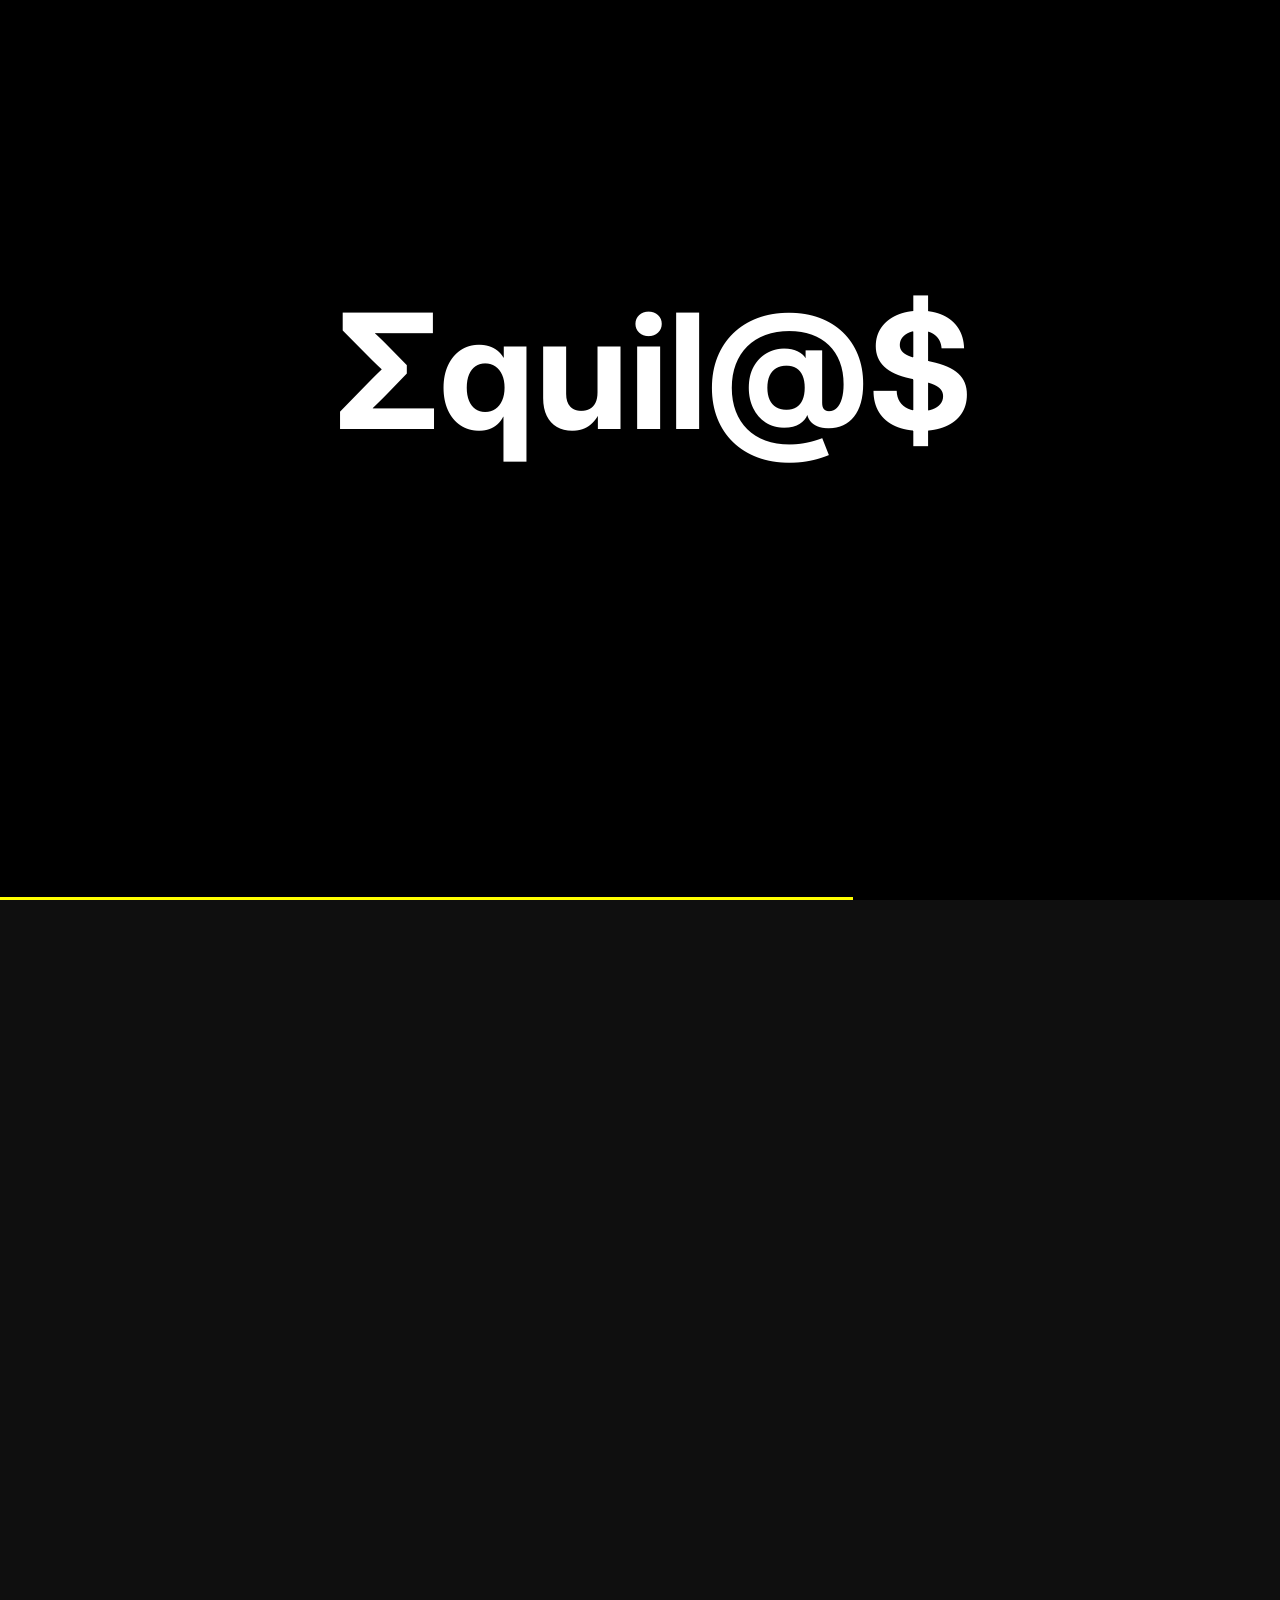
==== commit 51487715: "feat: 19 UI/UX enhancements across site CSS: - Feature card hover lift with translateY(-6px) + shado" ====
--- a/frontend/index.html
+++ b/frontend/index.html
@@ -4,6 +4,7 @@
   <meta charset="utf-8" />
   <meta name="viewport" content="width=device-width, initial-scale=1.0" />
   <meta name="description" content="Equinox is a feature-rich Discord bot with moderation, giveaways, tickets, verification, and server protection tools." />
+  <link rel="preload" as="image" href="images/background.jpg" />
   <title>Equinox</title>
   <link rel="stylesheet" href="style.css">
   <link href="https://fonts.googleapis.com/css2?family=Inter:wght@400;500;600;700&display=swap" rel="stylesheet">
@@ -261,18 +262,19 @@
       </div>
     </nav>
     <section class="homepage" id="main-content">
+        <canvas id="particle-canvas"></canvas>
         <div class="paragraph_div">
             <h1 class="homepage_title">Σqu<span class="crescent-i">i</span>nϕx</h1>
             <p class="homepage_paragraph">Let Equinox solely manage your server with advanced <a class="typedText"></a>.</p>
             <div class="homepage_button">
-              <a class="homepage-invite-button" href="">
+              <a class="homepage-invite-button" href="#features">
                 <svg class="invite_svg" width="800px" height="800px" viewBox="0 0 24 24" fill="none" xmlns="http://www.w3.org/2000/svg"><path d="M6.00001 21V15.3426C6.00001 15.1158 5.96145 14.8908 5.88599 14.6769L3.35382 7.50248C3.15169 6.92978 3.40765 6.29618 3.95086 6.02457C4.5347 5.73265 5.24482 5.95902 5.552 6.53498L9.00001 13M18 21V15.3426C18 15.1158 18.0386 14.8908 18.114 14.6769L20.6462 7.50248C20.8483 6.92978 20.5924 6.29618 20.0491 6.02457C19.4653 5.73265 18.7552 5.95902 18.448 6.53498L15 13M16 6.5C16 8.70914 14.2091 10.5 12 10.5C9.79087 10.5 8.00001 8.70914 8.00001 6.5C8.00001 4.29086 9.79087 2.5 12 2.5C14.2091 2.5 16 4.29086 16 6.5Z" stroke="#000000" stroke-linecap="round" stroke-width="1.8"/></svg>
                 <span>Try Me</span>
               </a>
             </div>
         </div>
     </section>
-    <section class="equinox_offer_page">
+    <section class="equinox_offer_page" id="features">
         <h3 class="offer_title">Why Equinox?</h3>
         <div class="equinox_desc">
           <p>Equinox is a feature-rich <span class="highlight">Discord bot</span> that combines <span class="highlight">moderation</span> tools for maintaining order, an advanced <span class="highlight">giveaway</span> system for community engagement, a <span class="highlight">ticket</span> system for support management, built-in server <span class="highlight">protection</span> and automation to keep communities safe, comprehensive <span class="highlight">utility</span> commands for convenience and customization, and an interactive gacha-style <span class="highlight">game</span> that adds a fun, collectible experience for users.</p>
@@ -293,12 +295,12 @@
               </ul>
             </div>
             <div class="features_img">
-              <img src="images/features_image.png" alt="Giveaway system screenshot">
+              <img src="images/features_image.png" alt="Giveaway system screenshot" loading="lazy">
             </div>
           </div>
           <div class="features_card">
             <div class="features_img image_second">
-              <img src="images/features_image_1.png" alt="Ticket system embed preview">
+              <img src="images/features_image_1.png" alt="Ticket system embed preview" loading="lazy">
             </div>
             <div class="features_list features_list_reversed">
               <div class="features_header">
@@ -314,8 +316,8 @@
                   <li>Super quick and easy ticket creation and management.</li>
                 </ul>
                 <div class="feature_image_bottom">
-                   <img class="second_feature_image" src="images/features_image_2.png" alt="Ticket creation panel">
-                   <img class="third_feature_image" src="images/features_image_3.png" alt="Ticket management interface">
+                   <img class="second_feature_image" src="images/features_image_2.png" alt="Ticket creation panel" loading="lazy">
+                   <img class="third_feature_image" src="images/features_image_3.png" alt="Ticket management interface" loading="lazy">
                 </div>
               </div>
             </div>
@@ -335,13 +337,13 @@
               </ul>
             </div>
             <div class="features_img verification_img">
-              <img src="images/features_image4.png" alt="Verification captcha screen">
-              <img src="images/features_image_5.png" alt="Verification settings panel">
+              <img src="images/features_image4.png" alt="Verification captcha screen" loading="lazy">
+              <img src="images/features_image_5.png" alt="Verification settings panel" loading="lazy">
             </div>
           </div>
           <div class="features_card fourth-card">
             <div class="features_img image_third">
-              <img src="images/features_image_6.png" alt="Server protection dashboard">
+              <img src="images/features_image_6.png" alt="Server protection dashboard" loading="lazy">
             </div>
             <div class="features_list features_list_reversed">
               <div class="features_header">
@@ -357,13 +359,54 @@
                   <li>Prioritize privacy, able to turn on and off.</li>
                 </ul>
                 <div class="feature_image_bottom">
-                  <img class="fourth_feature_image" src="images/features_image_7.png" alt="">
+                   <img class="fourth_feature_image" src="images/features_image_7.png" alt="Protection log interface" loading="lazy">
                 </div>
               </div>
             </div>
           </div>
         </div>
     </section>
+    <section class="social-proof">
+      <h3>Trusted by communities</h3>
+      <div class="social-proof-grid">
+        <div class="social-proof-item">
+          <span class="stat" data-count="500">0</span>
+          <span class="label">Servers</span>
+        </div>
+        <div class="social-proof-item">
+          <span class="stat" data-count="12000">0</span>
+          <span class="label">Users</span>
+        </div>
+        <div class="social-proof-item">
+          <span class="stat" data-count="99.9">0</span>
+          <span class="label">% Uptime</span>
+        </div>
+      </div>
+    </section>
+    <section class="testimonials">
+      <h3>What server owners say</h3>
+      <div class="testimonial-track" id="testimonial-track">
+        <div class="testimonial-card">
+          <blockquote>"Equinox's giveaway system is the best I've used. Super intuitive and the button-based entry is genius."</blockquote>
+          <cite>— Discord Server Admin</cite>
+        </div>
+        <div class="testimonial-card">
+          <blockquote>"The scam detection has saved our community multiple times. It catches phishing links before anyone clicks."</blockquote>
+          <cite>— Community Moderator</cite>
+        </div>
+        <div class="testimonial-card">
+          <blockquote>"Switched from 3 bots to just Equinox. The ticket system + verification + protection all-in-one is unbeatable."</blockquote>
+          <cite>— Server Owner</cite>
+        </div>
+      </div>
+      <div class="testimonial-dots" id="testimonial-dots"></div>
+    </section>
+    <nav class="mobile-bottom-nav" id="mobile-nav" aria-label="Mobile navigation">
+      <a href="index.html">Home</a>
+      <a href="premium.html">Premium</a>
+      <a href="docs.html">Docs</a>
+      <a href="https://discord.gg/v9uceTfPCY" target="_blank">Support</a>
+    </nav>
     <section>
       <footer class="footer-block">
           <div class="footer-section">
--- a/frontend/style.css
+++ b/frontend/style.css
@@ -700,20 +700,20 @@
 }
 
 #splash-logo {
-  position: fixed;
+  position: absolute;
   left: 50%;
-  bottom: 18%;
-  transform: translate(-50%, 10px);
-  width: 48px;
-  height: 48px;
+  top: calc(42% + 12px);
+  transform: translate(-50%, -50%) scale(0.95) rotate(60deg);
+  width: min(95vw, 720px);
+  height: min(95vw, 720px);
   opacity: 0;
-  z-index: 200001;
-  transition: opacity 500ms ease, transform 500ms ease;
+  z-index: 1;
+  transition: opacity 800ms ease, transform 800ms ease;
   pointer-events: none;
 }
 #splash-logo.visible {
-  opacity: 0.6;
-  transform: translate(-50%, 0);
+  opacity: 0.08;
+  transform: translate(-50%, -50%) scale(1) rotate(60deg);
 }
 
 /* The title will be absolutely positioned by JS */
@@ -2501,3 +2501,209 @@
     .code-box { max-width: 52px !important; height: 48px !important; font-size: 18px !important; }
   }
 }
+
+/* ── Feature card hover lift ── */
+.features_card {
+  transition: transform 0.3s ease, box-shadow 0.3s ease;
+}
+.features_card:hover {
+  transform: translateY(-6px);
+  box-shadow: 0 12px 32px rgba(255, 255, 0, 0.08);
+}
+
+/* ── Custom scrollbar ── */
+::-webkit-scrollbar { width: 6px; }
+::-webkit-scrollbar-track { background: #0f0f0f; }
+::-webkit-scrollbar-thumb { background: rgba(255, 255, 0, 0.25); border-radius: 3px; }
+::-webkit-scrollbar-thumb:hover { background: rgba(255, 255, 0, 0.5); }
+
+/* ── Footer icon hover glow ── */
+.footer-logo {
+  transition: filter 0.4s ease, transform 0.4s ease;
+}
+.footer-logo:hover {
+  filter: drop-shadow(0 0 18px rgba(255, 255, 0, 0.5));
+  transform: scale(1.08);
+}
+
+/* ── Nav bar frosted glass on scroll ── */
+.navigation_bar-colored {
+  background-color: rgba(0, 0, 0, 0.75) !important;
+  backdrop-filter: blur(16px);
+  -webkit-backdrop-filter: blur(16px);
+}
+
+/* ── Premium button idle pulse ── */
+@keyframes premium-pulse {
+  0%, 100% { box-shadow: 0 0 0 0 rgba(255, 255, 0, 0); }
+  50% { box-shadow: 0 0 0 6px rgba(255, 255, 0, 0.15); }
+}
+a.premium-button {
+  animation: premium-pulse 3s ease-in-out infinite;
+}
+a.premium-button:hover {
+  animation: none;
+}
+
+/* ── Page transition crossfade ── */
+body.page-transition-out { opacity: 0; transition: opacity 180ms ease; }
+body.page-transition-in { opacity: 1; transition: opacity 180ms ease; }
+
+/* ── Redeem input shake ── */
+@keyframes shake {
+  0%, 100% { transform: translateX(0); }
+  20% { transform: translateX(-4px); }
+  40% { transform: translateX(4px); }
+  60% { transform: translateX(-3px); }
+  80% { transform: translateX(3px); }
+}
+.code-box.shake {
+  animation: shake 0.4s ease;
+  border-color: rgba(255, 80, 80, 0.9) !important;
+}
+
+/* ── Mobile bottom nav ── */
+@media (max-width: 1000px) {
+  .mobile-bottom-nav {
+    display: flex;
+    position: fixed;
+    bottom: 0;
+    left: 0;
+    right: 0;
+    height: 56px;
+    background: rgba(0, 0, 0, 0.92);
+    backdrop-filter: blur(12px);
+    border-top: 1px solid rgba(255, 255, 255, 0.08);
+    z-index: 9999;
+    justify-content: space-around;
+    align-items: center;
+    padding: 0 1rem;
+  }
+  .mobile-bottom-nav a {
+    display: flex;
+    flex-direction: column;
+    align-items: center;
+    gap: 2px;
+    font-size: 0.65rem;
+    font-weight: 500;
+    color: rgba(255, 255, 255, 0.6);
+    text-decoration: none;
+    transition: color 0.2s ease;
+  }
+  .mobile-bottom-nav a.active { color: var(--yellow-accent); }
+  body { padding-bottom: 56px; }
+}
+
+/* ── Social proof section ── */
+.social-proof {
+  background: #000;
+  padding: 3rem 2rem;
+  text-align: center;
+}
+.social-proof h3 { font-size: 2rem; font-weight: 700; margin-bottom: 0.5rem; }
+.social-proof .stat { font-size: 3.5rem; font-weight: 800; color: var(--yellow-accent); }
+.social-proof .label { font-size: 0.95rem; color: rgba(255,255,255,0.6); }
+.social-proof-grid {
+  display: flex;
+  justify-content: center;
+  gap: 4rem;
+  margin-top: 2rem;
+  flex-wrap: wrap;
+}
+.social-proof-item {
+  display: flex;
+  flex-direction: column;
+  align-items: center;
+  gap: 0.3rem;
+}
+
+/* ── Testimonials carousel ── */
+.testimonials {
+  background: #0a0a0a;
+  padding: 4rem 2rem;
+  text-align: center;
+  overflow: hidden;
+}
+.testimonials h3 { font-size: 1.8rem; margin-bottom: 2rem; }
+.testimonial-track {
+  display: flex;
+  transition: transform 0.5s ease;
+}
+.testimonial-card {
+  min-width: 100%;
+  padding: 0 2rem;
+}
+.testimonial-card blockquote {
+  font-size: 1.15rem;
+  line-height: 1.6;
+  color: rgba(255,255,255,0.85);
+  max-width: 650px;
+  margin: 0 auto 1rem;
+}
+.testimonial-card cite {
+  font-size: 0.85rem;
+  color: var(--yellow-accent);
+  font-style: normal;
+}
+.testimonial-dots {
+  display: flex;
+  justify-content: center;
+  gap: 0.5rem;
+  margin-top: 1.5rem;
+}
+.testimonial-dots button {
+  width: 8px;
+  height: 8px;
+  border-radius: 50%;
+  background: rgba(255,255,255,0.2);
+  border: none;
+  cursor: pointer;
+  padding: 0;
+}
+.testimonial-dots button.active { background: var(--yellow-accent); }
+
+/* ── FAQ accordion ── */
+.faq-section { background: #000; padding: 4rem 2rem; }
+.faq-wrap { max-width: 800px; margin: 0 auto; }
+.faq-wrap h3 { font-size: 1.8rem; text-align: center; margin-bottom: 2rem; }
+.faq-item { border-bottom: 1px solid rgba(255,255,255,0.08); }
+.faq-question {
+  width: 100%;
+  text-align: left;
+  padding: 1.2rem 0;
+  font-size: 1rem;
+  font-weight: 600;
+  color: #fff;
+  background: none;
+  border: none;
+  cursor: pointer;
+  display: flex;
+  justify-content: space-between;
+  align-items: center;
+  transition: color 0.2s ease;
+}
+.faq-question:hover { color: var(--yellow-accent); }
+.faq-answer {
+  max-height: 0;
+  overflow: hidden;
+  transition: max-height 0.35s ease;
+}
+.faq-answer p {
+  padding-bottom: 1rem;
+  font-size: 0.9rem;
+  color: rgba(255,255,255,0.7);
+  line-height: 1.6;
+}
+.faq-item.open .faq-answer { max-height: 200px; }
+.faq-item.open .faq-question { color: var(--yellow-accent); }
+
+/* ── Canvas particle layer ── */
+#particle-canvas {
+  position: absolute;
+  top: 0;
+  left: 0;
+  width: 100%;
+  height: 100%;
+  pointer-events: none;
+  z-index: 0;
+}
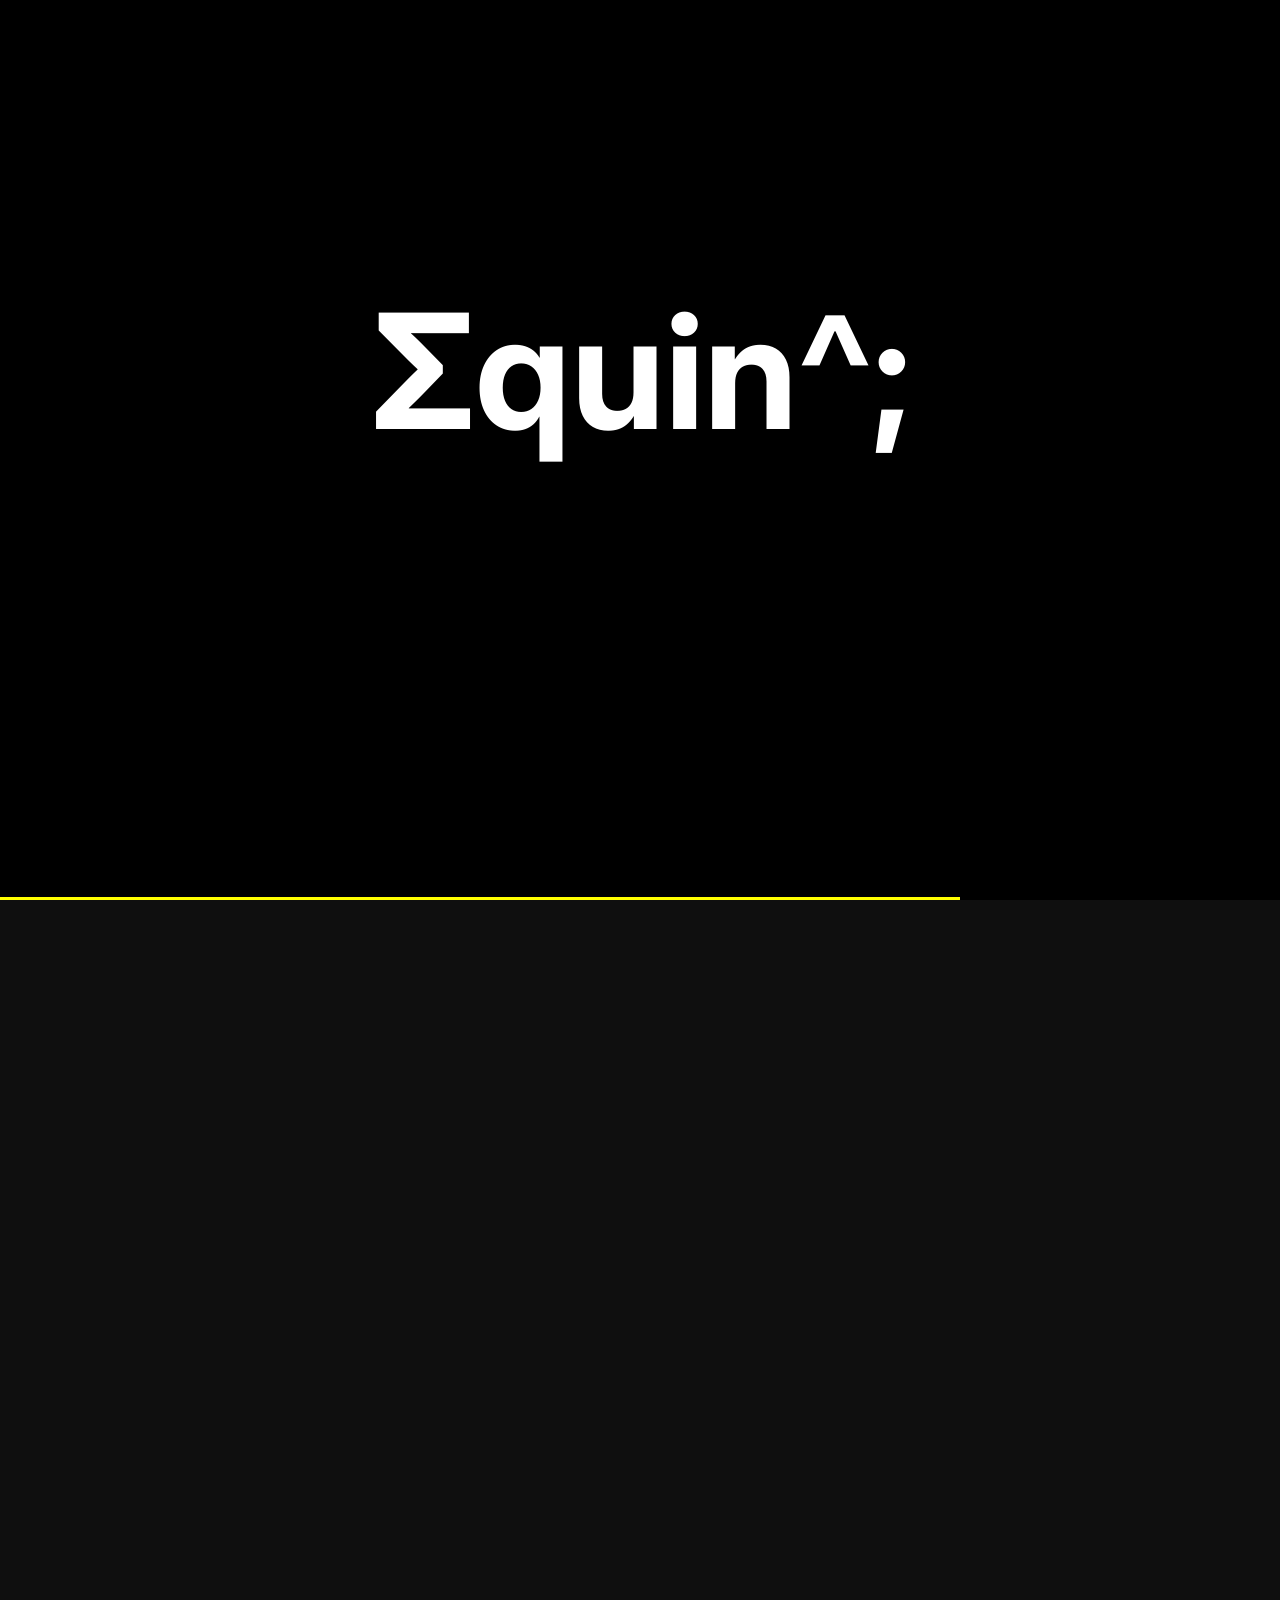
==== commit bf7a4f03: "tweak: remove testimonials, update stats to 100+ servers / 35000+ users, remove feature card hover l" ====
--- a/frontend/index.html
+++ b/frontend/index.html
@@ -370,11 +370,11 @@
       <h3>Trusted by communities</h3>
       <div class="social-proof-grid">
         <div class="social-proof-item">
-          <span class="stat" data-count="500">0</span>
+          <span class="stat" data-count="100">0</span>
           <span class="label">Servers</span>
         </div>
         <div class="social-proof-item">
-          <span class="stat" data-count="12000">0</span>
+          <span class="stat" data-count="35000">0</span>
           <span class="label">Users</span>
         </div>
         <div class="social-proof-item">
@@ -382,24 +382,6 @@
           <span class="label">% Uptime</span>
         </div>
       </div>
-    </section>
-    <section class="testimonials">
-      <h3>What server owners say</h3>
-      <div class="testimonial-track" id="testimonial-track">
-        <div class="testimonial-card">
-          <blockquote>"Equinox's giveaway system is the best I've used. Super intuitive and the button-based entry is genius."</blockquote>
-          <cite>— Discord Server Admin</cite>
-        </div>
-        <div class="testimonial-card">
-          <blockquote>"The scam detection has saved our community multiple times. It catches phishing links before anyone clicks."</blockquote>
-          <cite>— Community Moderator</cite>
-        </div>
-        <div class="testimonial-card">
-          <blockquote>"Switched from 3 bots to just Equinox. The ticket system + verification + protection all-in-one is unbeatable."</blockquote>
-          <cite>— Server Owner</cite>
-        </div>
-      </div>
-      <div class="testimonial-dots" id="testimonial-dots"></div>
     </section>
     <nav class="mobile-bottom-nav" id="mobile-nav" aria-label="Mobile navigation">
       <a href="index.html">Home</a>
--- a/frontend/style.css
+++ b/frontend/style.css
@@ -2502,15 +2502,6 @@
   }
 }
 
-/* ── Feature card hover lift ── */
-.features_card {
-  transition: transform 0.3s ease, box-shadow 0.3s ease;
-}
-.features_card:hover {
-  transform: translateY(-6px);
-  box-shadow: 0 12px 32px rgba(255, 255, 0, 0.08);
-}
-
 /* ── Custom scrollbar ── */
 ::-webkit-scrollbar { width: 6px; }
 ::-webkit-scrollbar-track { background: #0f0f0f; }
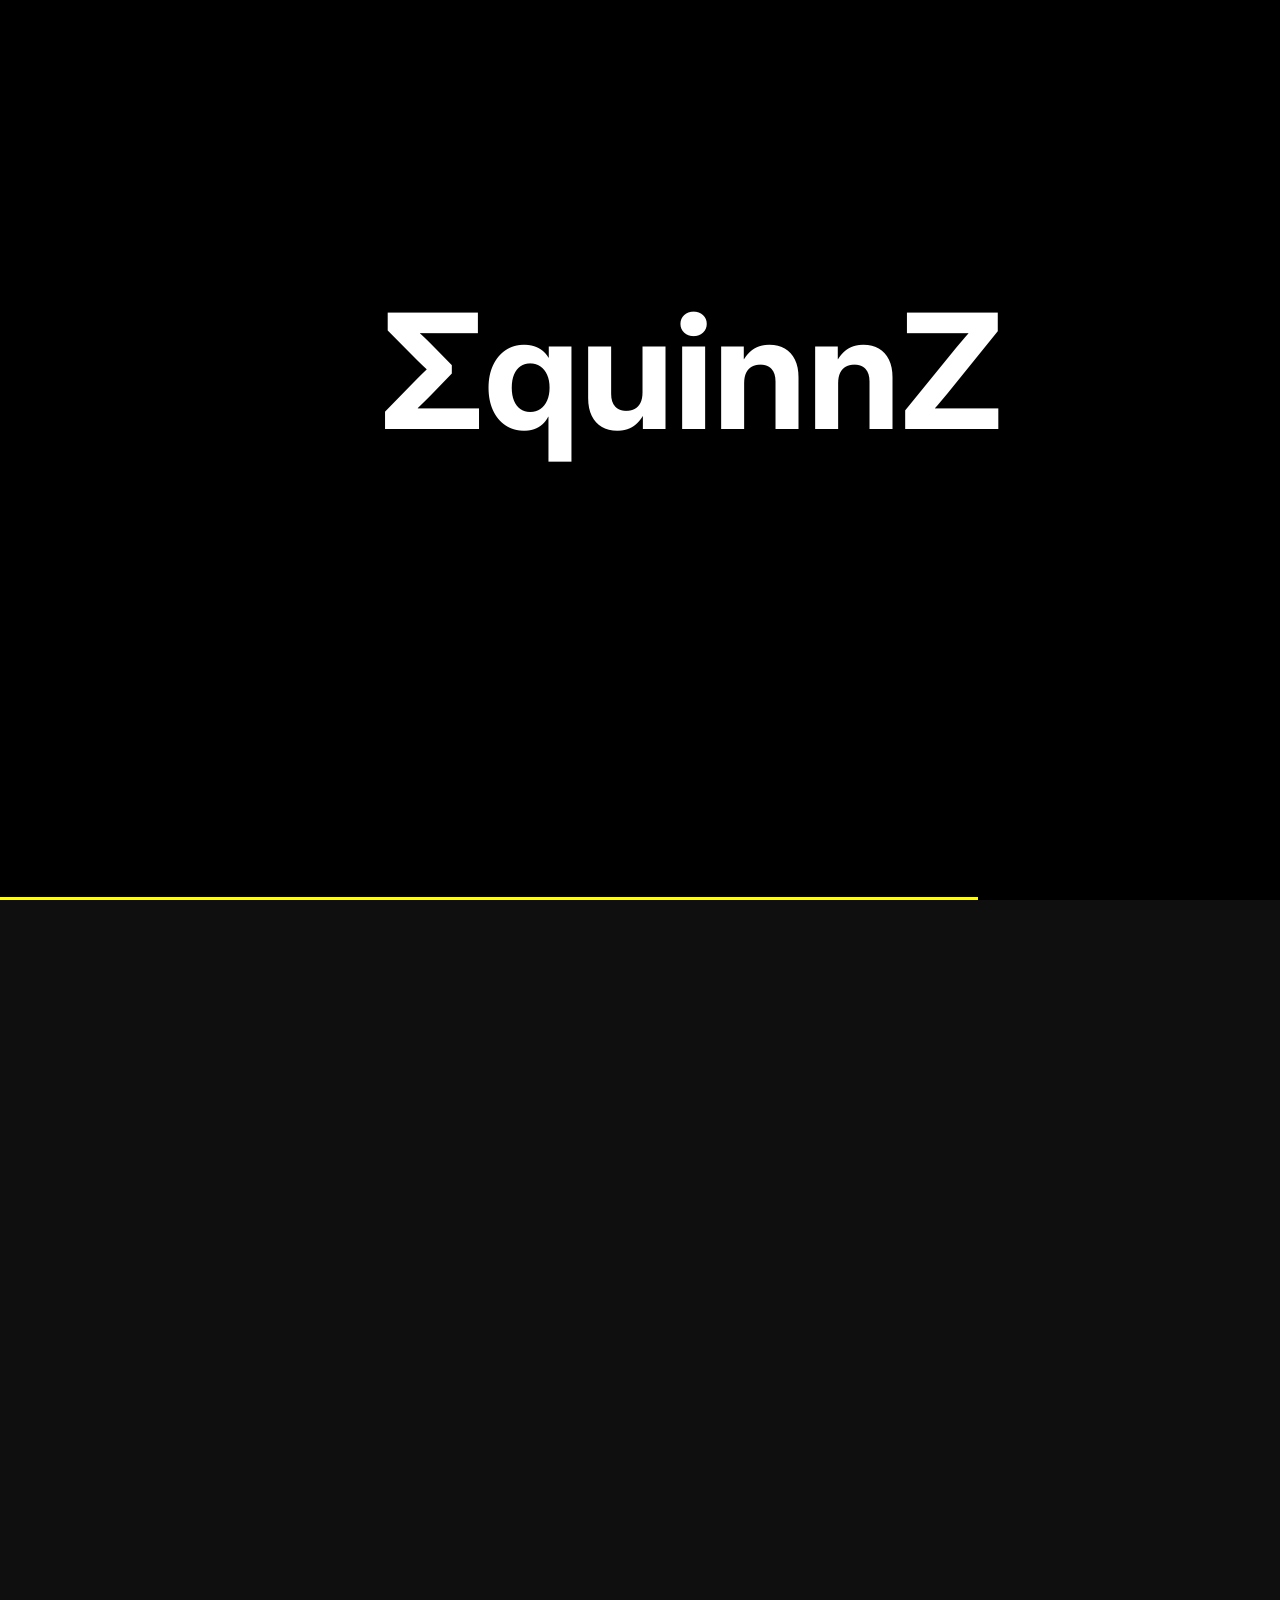
==== commit 3a4db84d: "fix: hide mobile nav on desktop, add + suffixes to stats, add 3D tilt hover to premium cards" ====
--- a/frontend/index.html
+++ b/frontend/index.html
@@ -370,16 +370,16 @@
       <h3>Trusted by communities</h3>
       <div class="social-proof-grid">
         <div class="social-proof-item">
-          <span class="stat" data-count="100">0</span>
+          <span class="stat" data-count="100" data-suffix="+">0</span>
           <span class="label">Servers</span>
         </div>
         <div class="social-proof-item">
-          <span class="stat" data-count="35000">0</span>
+          <span class="stat" data-count="35000" data-suffix="+">0</span>
           <span class="label">Users</span>
         </div>
         <div class="social-proof-item">
-          <span class="stat" data-count="99.9">0</span>
-          <span class="label">% Uptime</span>
+          <span class="stat" data-count="99.9" data-suffix="%">0</span>
+          <span class="label">Uptime</span>
         </div>
       </div>
     </section>
--- a/frontend/style.css
+++ b/frontend/style.css
@@ -1049,26 +1049,22 @@
   color: var(--black-primary);
 }
 
-/* Smooth zoom that doesn't affect layout */
+/* ── Premium card 3D tilt ── */
+.premium-cards > div {
+  perspective: 800px;
+}
 .premium-box {
-  transform: scale(1);
-  transform-origin: center center;
-  transition: transform .35s ease, box-shadow .35s ease, filter .35s ease;
-  will-change: transform;
-  contain: paint;                /* nicer perf while zooming */
-}
-
-
-.premium-box:hover {
-  transform: scale(1.09);    
-  z-index: 5;            
-  filter: saturate(1.05);
+  transition: transform 0.15s ease-out, box-shadow 0.3s ease;
+  transform-style: preserve-3d;
 }
 
 /* If you want the best-deal to pop a tad more */
 .best-deal:hover {
   transform: scale(1.06);
-}
+  box-shadow: 0 0 40px rgba(255, 255, 0, 0.15);
+}
+
+/* ── 3D tilt via JS mouse tracking ── */
 
 
 
@@ -2554,6 +2550,7 @@
 }
 
 /* ── Mobile bottom nav ── */
+.mobile-bottom-nav { display: none; }
 @media (max-width: 1000px) {
   .mobile-bottom-nav {
     display: flex;
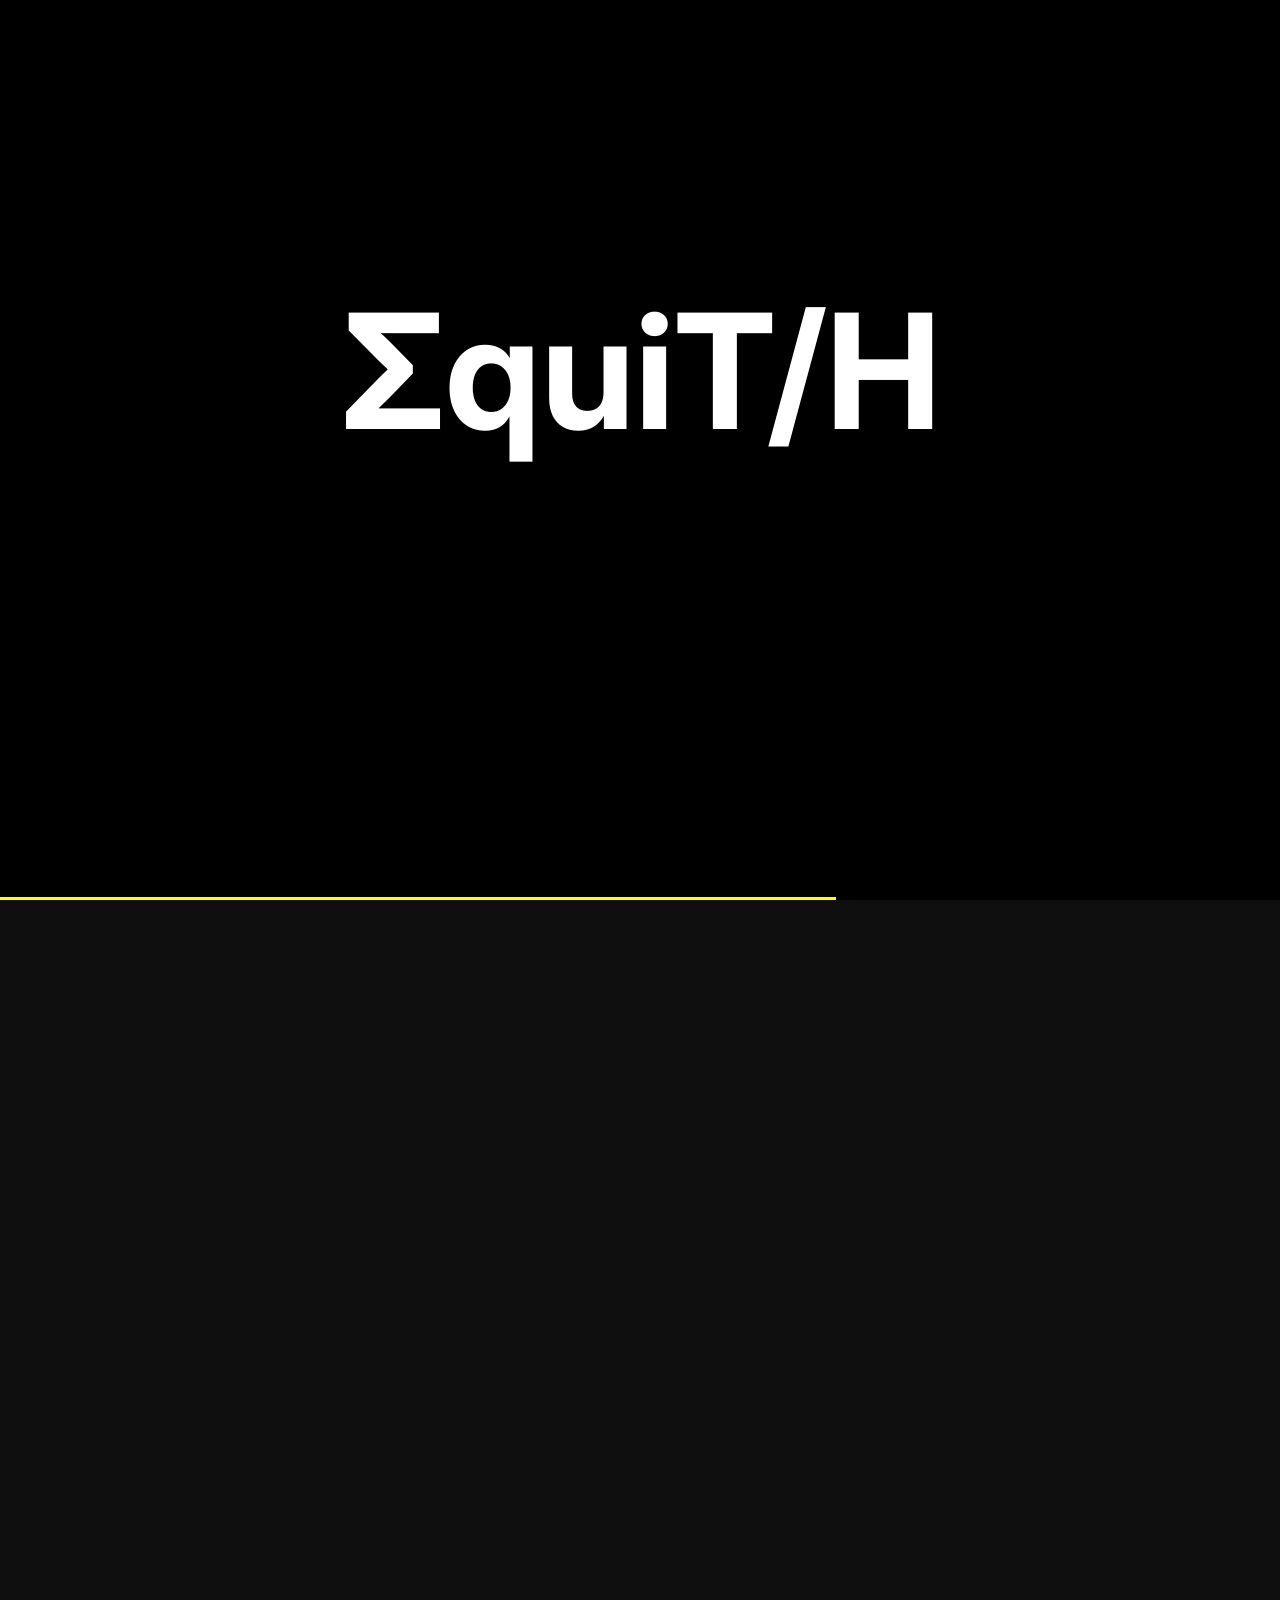
==== commit 7e36138f: "﻿fix: premium page rendering, backend proxy, dev panel auth, CSP, BOM cleanup BOM (Byte Order Mark) " ====
--- a/frontend/index.html
+++ b/frontend/index.html
@@ -9,8 +9,8 @@
   <link rel="stylesheet" href="style.css">
   <link href="https://fonts.googleapis.com/css2?family=Inter:wght@400;500;600;700&display=swap" rel="stylesheet">
   <link rel="icon" href="equinox.ico">
+  <meta name="cryptomus" content="f93fbad4" />
 </head>
-  <meta name="cryptomus" content="f93fbad4" />
 
 <body>
     <a href="#main-content" class="skip-link">Skip to content</a>
--- a/frontend/style.css
+++ b/frontend/style.css
@@ -275,6 +275,11 @@
   flex-wrap: nowrap;
   font-size: clamp(0.7rem, 2vw, 1rem);
   text-decoration: none;
+}
+
+a.homepage-invite-button > span {
+  position: relative;
+  z-index: 2;
 }
 
 #login-label {
@@ -1055,13 +1060,11 @@
 }
 .premium-box {
   transition: transform 0.15s ease-out, box-shadow 0.3s ease;
-  transform-style: preserve-3d;
 }
 
 /* If you want the best-deal to pop a tad more */
 .best-deal:hover {
   transform: scale(1.06);
-  box-shadow: 0 0 40px rgba(255, 255, 0, 0.15);
 }
 
 /* ── 3D tilt via JS mouse tracking ── */
@@ -2464,7 +2467,7 @@
     flex: 1 1 auto !important;
   }
 }
-/* Redeem code — stack into 4 columns (mobile/tablet only) and hide dashes */
+/* Redeem code - stack into 4 columns (mobile/tablet only) and hide dashes */
 @media (max-width: 900px) {
   /* switch the row into a responsive 4-column grid so the 16 inputs become 4 rows of 4 */
   .code-row {
@@ -2695,3 +2698,24 @@
   pointer-events: none;
   z-index: 0;
 }
+
+/* ── Touch devices: disable all hover effects ── */
+@media (hover: none) {
+  .login-button:hover, a.login-button:hover { color: #fff; }
+  .login-button:hover::before, a.login-button:hover::before { transform: scaleY(0); }
+  a.premium-button:hover { color: var(--yellow-accent); border-color: var(--yellow-accent); }
+  a.premium-button:hover::before { transform: scaleY(0); }
+  a.premium-button { animation: none; }
+  a.features_button:hover { color: #fff; }
+  a.features_button:hover::before { transform: scaleY(0); }
+  a.homepage-invite-button:hover { color: var(--white-background); }
+  .subscribe-btn:hover { color: var(--white-background); }
+  .subscribe-btn:hover::before { width: 0%; }
+  .best-deal .subscribe-btn:hover { color: var(--yellow-accent); }
+  .navigation_links > .nav-group > a:not(.premium-button):hover { color: inherit; }
+  .contact-btn:hover { color: inherit; }
+  .footer-links-box:hover { border-bottom-color: transparent; }
+  .footer-links-box:hover a { font-size: 1em; }
+  .footer-logo:hover { filter: none; transform: none; }
+  .best-deal:hover { box-shadow: none; }
+}
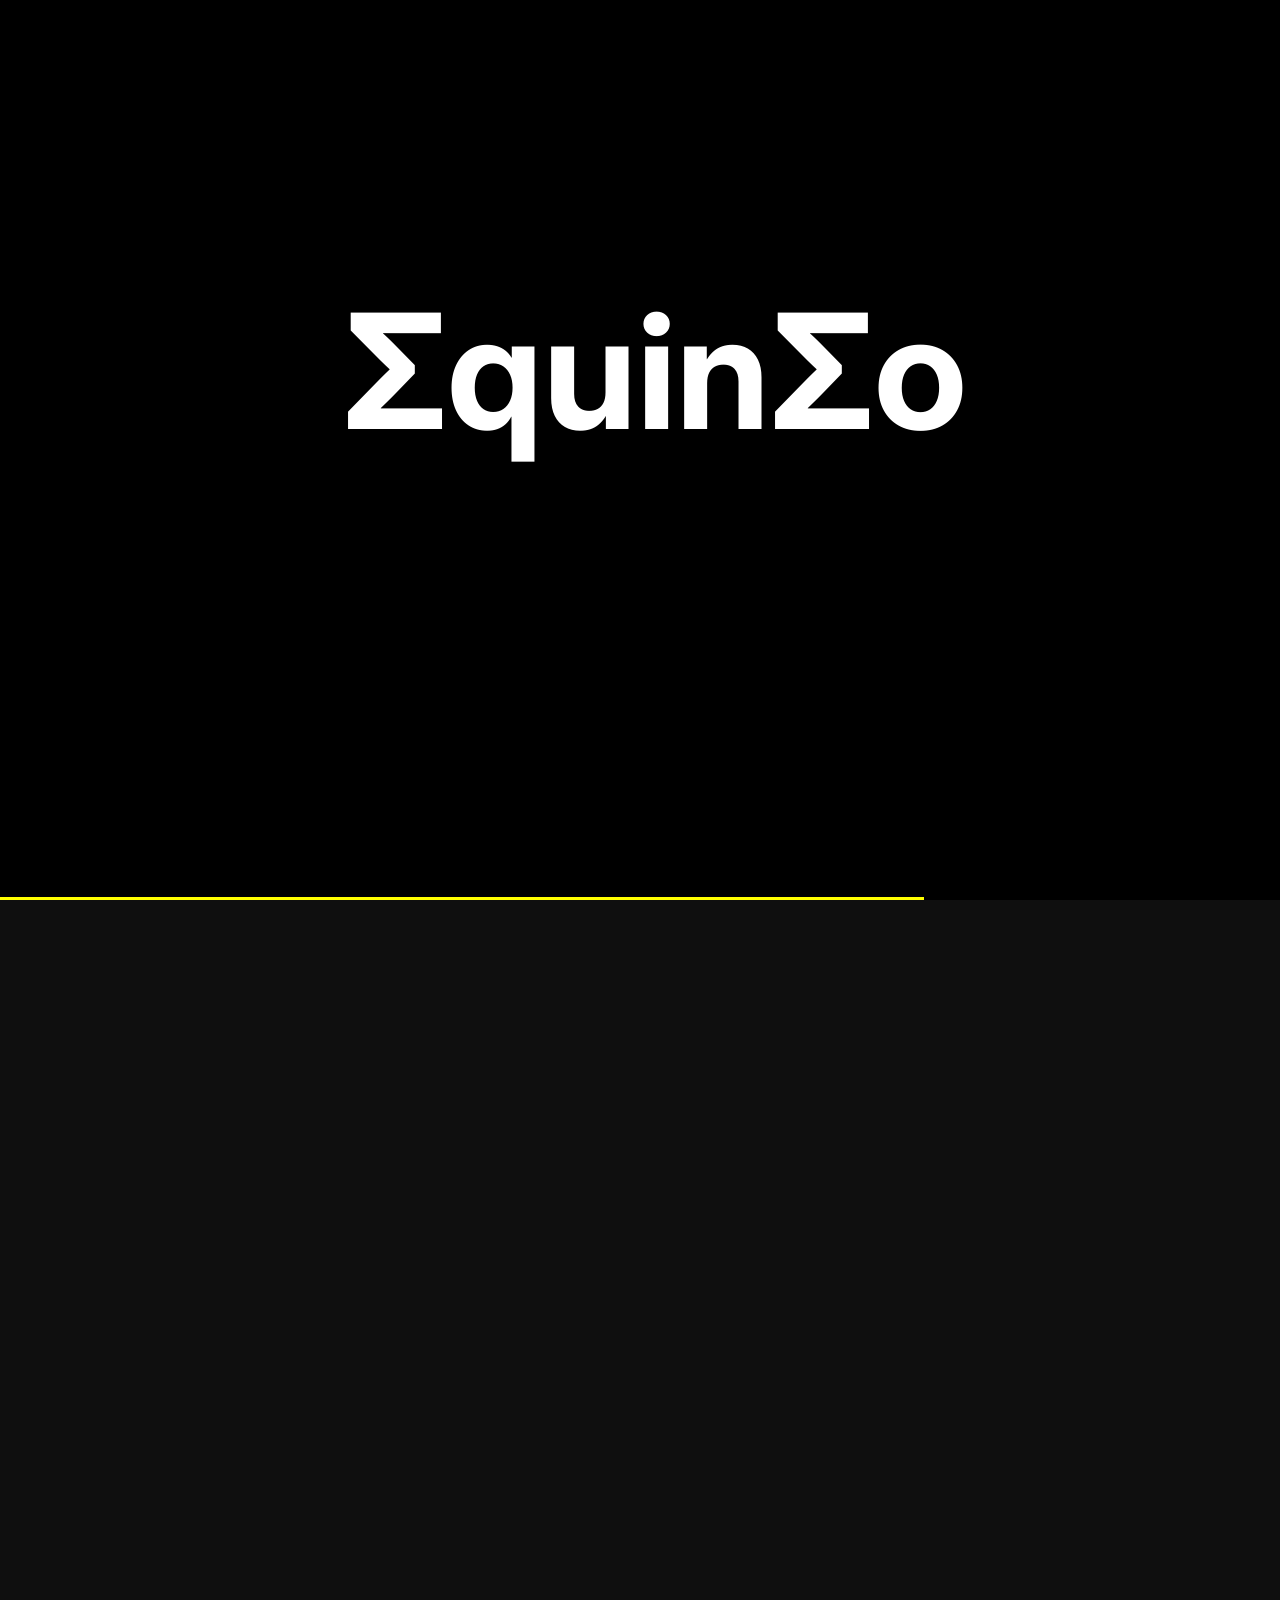
==== commit cd3aec58: "fix: apply footer logo hover glow only to star-shaped paths via logo-star class" ====
--- a/frontend/index.html
+++ b/frontend/index.html
@@ -113,7 +113,7 @@
                 C249.230469,288.469574 245.563187,287.549774 244.999161,288.255829 
                 C243.500366,290.132080 243.171997,292.943268 242.678452,296.019318 
             z"/>
-            <path fill="#FCFCFC" opacity="1.000000" stroke="none" 
+            <path class="logo-star" fill="#FCFCFC" opacity="1.000000" stroke="none" 
                 d="
             M241.159027,394.833588 
                 C226.695862,392.666077 212.953720,389.450623 199.981628,383.612793 
@@ -136,7 +136,7 @@
                 C328.953125,374.037262 311.746796,383.145081 292.824249,389.254578 
                 C276.118561,394.648315 259.030640,396.139679 241.159027,394.833588 
             z"/>
-            <path fill="#F4F3F3" opacity="1.000000" stroke="none" 
+            <path class="logo-star" fill="#F4F3F3" opacity="1.000000" stroke="none" 
                 d="
             M241.832367,226.754303 
                 C241.799271,227.217331 241.766159,227.680344 241.353088,228.520538 
@@ -158,7 +158,7 @@
                 C245.305573,215.365585 243.808914,219.693710 242.181656,224.687286 
                 C241.857635,225.790085 241.845001,226.272202 241.832367,226.754303 
             z"/>
-            <path fill="#EEECEC" opacity="1.000000" stroke="none" 
+            <path class="logo-star" fill="#EEECEC" opacity="1.000000" stroke="none" 
                 d="
             M304.856537,180.892212 
                 C304.063904,184.034897 303.061005,183.518478 302.380310,181.320831 
@@ -175,7 +175,7 @@
                 C312.218933,159.171646 307.543915,166.047226 306.188354,176.271957 
                 C305.997040,177.714890 305.322083,179.093704 304.856537,180.892212 
             z"/>
-            <path fill="#F1EFEF" opacity="1.000000" stroke="none" 
+            <path class="logo-star" fill="#F1EFEF" opacity="1.000000" stroke="none" 
                 d="
             M295.796692,243.082672 
                 C293.886078,242.654678 292.369446,242.240463 289.662292,241.501114 
@@ -188,7 +188,7 @@
                 C322.154022,253.746109 320.902252,261.787140 317.703918,269.425903 
                 C315.072235,256.554993 312.233978,244.008957 295.796692,243.082672 
             z"/>
-            <path fill="#F1EFEF" opacity="1.000000" stroke="none" 
+            <path class="logo-star" fill="#F1EFEF" opacity="1.000000" stroke="none" 
                 d="
             M215.682678,241.782516 
                 C215.833298,248.403519 213.017609,252.398666 208.366104,252.928558 
@@ -197,7 +197,7 @@
                 C203.826126,235.066315 207.884796,234.524673 211.494492,237.254700 
                 C213.028503,238.414932 214.239502,240.002258 215.682678,241.782516 
             z"/>
-            <path fill="#E4E2E2" opacity="1.000000" stroke="none" 
+            <path class="logo-star" fill="#E4E2E2" opacity="1.000000" stroke="none" 
                 d="
             M242.528290,295.700958 
                 C243.171997,292.943268 243.500366,290.132080 244.999161,288.255829 
@@ -478,7 +478,7 @@
                       C249.230469,288.469574 245.563187,287.549774 244.999161,288.255829 
                       C243.500366,290.132080 243.171997,292.943268 242.678452,296.019318 
                     z"/>
-                    <path fill="#FCFCFC" opacity="1.000000" stroke="none" 
+                    <path class="logo-star" fill="#FCFCFC" opacity="1.000000" stroke="none" 
                       d="
                     M241.159027,394.833588 
                       C226.695862,392.666077 212.953720,389.450623 199.981628,383.612793 
@@ -501,7 +501,7 @@
                       C328.953125,374.037262 311.746796,383.145081 292.824249,389.254578 
                       C276.118561,394.648315 259.030640,396.139679 241.159027,394.833588 
                     z"/>
-                    <path fill="#F4F3F3" opacity="1.000000" stroke="none" 
+                    <path class="logo-star" fill="#F4F3F3" opacity="1.000000" stroke="none" 
                       d="
                     M241.832367,226.754303 
                       C241.799271,227.217331 241.766159,227.680344 241.353088,228.520538 
@@ -523,7 +523,7 @@
                       C245.305573,215.365585 243.808914,219.693710 242.181656,224.687286 
                       C241.857635,225.790085 241.845001,226.272202 241.832367,226.754303 
                     z"/>
-                    <path fill="#EEECEC" opacity="1.000000" stroke="none" 
+                    <path class="logo-star" fill="#EEECEC" opacity="1.000000" stroke="none" 
                       d="
                     M304.856537,180.892212 
                       C304.063904,184.034897 303.061005,183.518478 302.380310,181.320831 
@@ -540,7 +540,7 @@
                       C312.218933,159.171646 307.543915,166.047226 306.188354,176.271957 
                       C305.997040,177.714890 305.322083,179.093704 304.856537,180.892212 
                     z"/>
-                    <path fill="#F1EFEF" opacity="1.000000" stroke="none" 
+                    <path class="logo-star" fill="#F1EFEF" opacity="1.000000" stroke="none" 
                       d="
                     M295.796692,243.082672 
                       C293.886078,242.654678 292.369446,242.240463 289.662292,241.501114 
@@ -553,7 +553,7 @@
                       C322.154022,253.746109 320.902252,261.787140 317.703918,269.425903 
                       C315.072235,256.554993 312.233978,244.008957 295.796692,243.082672 
                     z"/>
-                    <path fill="#F1EFEF" opacity="1.000000" stroke="none" 
+                    <path class="logo-star" fill="#F1EFEF" opacity="1.000000" stroke="none" 
                       d="
                     M215.682678,241.782516 
                       C215.833298,248.403519 213.017609,252.398666 208.366104,252.928558 
@@ -562,7 +562,7 @@
                       C203.826126,235.066315 207.884796,234.524673 211.494492,237.254700 
                       C213.028503,238.414932 214.239502,240.002258 215.682678,241.782516 
                     z"/>
-                    <path fill="#E4E2E2" opacity="1.000000" stroke="none" 
+                    <path class="logo-star" fill="#E4E2E2" opacity="1.000000" stroke="none" 
                       d="
                     M242.528290,295.700958 
                       C243.171997,292.943268 243.500366,290.132080 244.999161,288.255829 
--- a/frontend/style.css
+++ b/frontend/style.css
@@ -2509,11 +2509,16 @@
 
 /* ── Footer icon hover glow ── */
 .footer-logo {
-  transition: filter 0.4s ease, transform 0.4s ease;
+  transition: transform 0.4s ease;
 }
 .footer-logo:hover {
+  transform: scale(1.08);
+}
+.footer-logo svg path.logo-star {
+  transition: filter 0.4s ease;
+}
+.footer-logo:hover svg path.logo-star {
   filter: drop-shadow(0 0 18px rgba(255, 255, 0, 0.5));
-  transform: scale(1.08);
 }
 
 /* ── Nav bar frosted glass on scroll ── */
@@ -2716,6 +2721,7 @@
   .contact-btn:hover { color: inherit; }
   .footer-links-box:hover { border-bottom-color: transparent; }
   .footer-links-box:hover a { font-size: 1em; }
-  .footer-logo:hover { filter: none; transform: none; }
+  .footer-logo:hover { transform: none; }
+  .footer-logo:hover svg path.logo-star { filter: none; }
   .best-deal:hover { box-shadow: none; }
 }
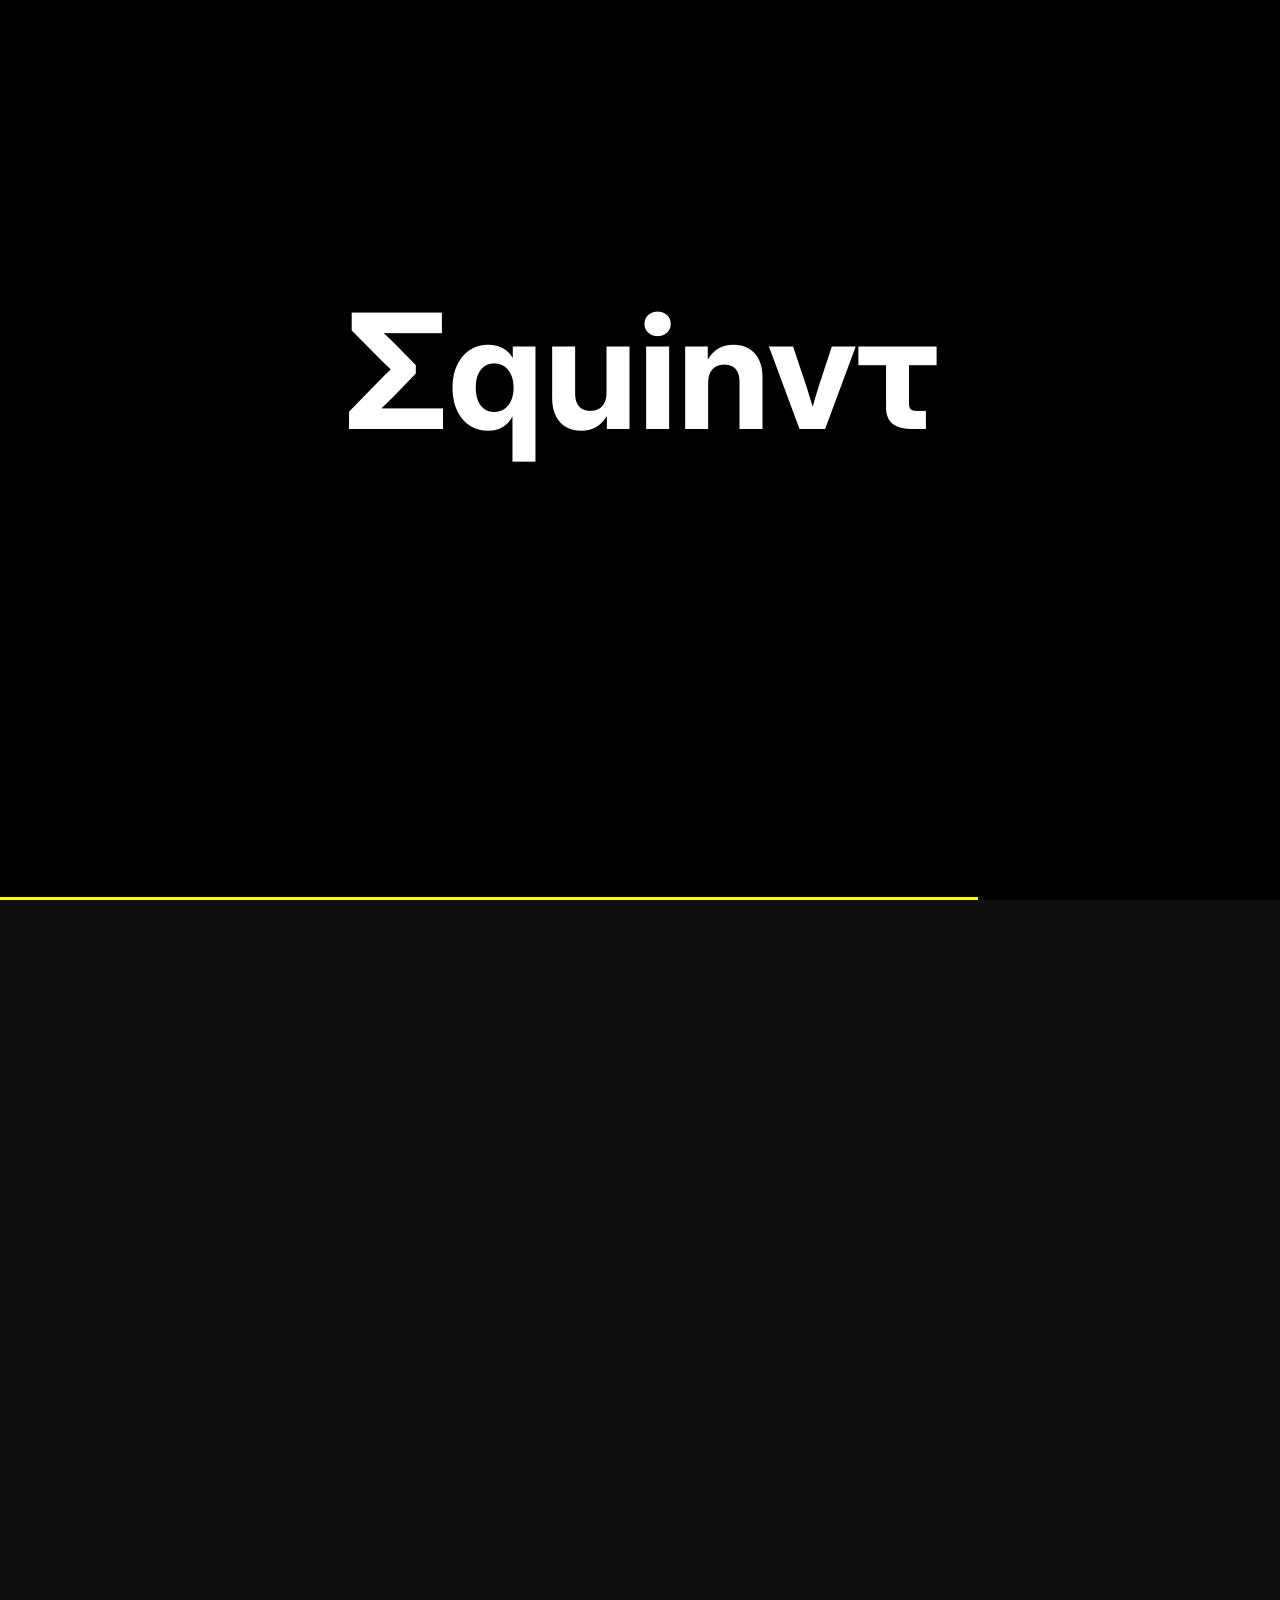
==== commit 94331e54: "fix: update Try Me link to Discord invite, add smooth wheel scrolling with lerp" ====
--- a/frontend/index.html
+++ b/frontend/index.html
@@ -267,7 +267,7 @@
             <h1 class="homepage_title">Σqu<span class="crescent-i">i</span>nϕx</h1>
             <p class="homepage_paragraph">Let Equinox solely manage your server with advanced <a class="typedText"></a>.</p>
             <div class="homepage_button">
-              <a class="homepage-invite-button" href="#features">
+              <a class="homepage-invite-button" href="https://discord.com/oauth2/authorize?client_id=1237992032715280385&permissions=8&integration_type=0&scope=bot">
                 <svg class="invite_svg" width="800px" height="800px" viewBox="0 0 24 24" fill="none" xmlns="http://www.w3.org/2000/svg"><path d="M6.00001 21V15.3426C6.00001 15.1158 5.96145 14.8908 5.88599 14.6769L3.35382 7.50248C3.15169 6.92978 3.40765 6.29618 3.95086 6.02457C4.5347 5.73265 5.24482 5.95902 5.552 6.53498L9.00001 13M18 21V15.3426C18 15.1158 18.0386 14.8908 18.114 14.6769L20.6462 7.50248C20.8483 6.92978 20.5924 6.29618 20.0491 6.02457C19.4653 5.73265 18.7552 5.95902 18.448 6.53498L15 13M16 6.5C16 8.70914 14.2091 10.5 12 10.5C9.79087 10.5 8.00001 8.70914 8.00001 6.5C8.00001 4.29086 9.79087 2.5 12 2.5C14.2091 2.5 16 4.29086 16 6.5Z" stroke="#000000" stroke-linecap="round" stroke-width="1.8"/></svg>
                 <span>Try Me</span>
               </a>
--- a/frontend/style.css
+++ b/frontend/style.css
@@ -310,6 +310,18 @@
   height: 100%;
   background: rgba(0, 0, 0, 0.4); /* Dark overlay */
   z-index: 0;
+}
+
+.homepage::after {
+  content: "";
+  position: absolute;
+  bottom: 0;
+  left: 0;
+  width: 100%;
+  height: 35%;
+  background: linear-gradient(to bottom, transparent, var(--black-primary) 85%);
+  z-index: 0;
+  pointer-events: none;
 }
 
 .crescent-i{
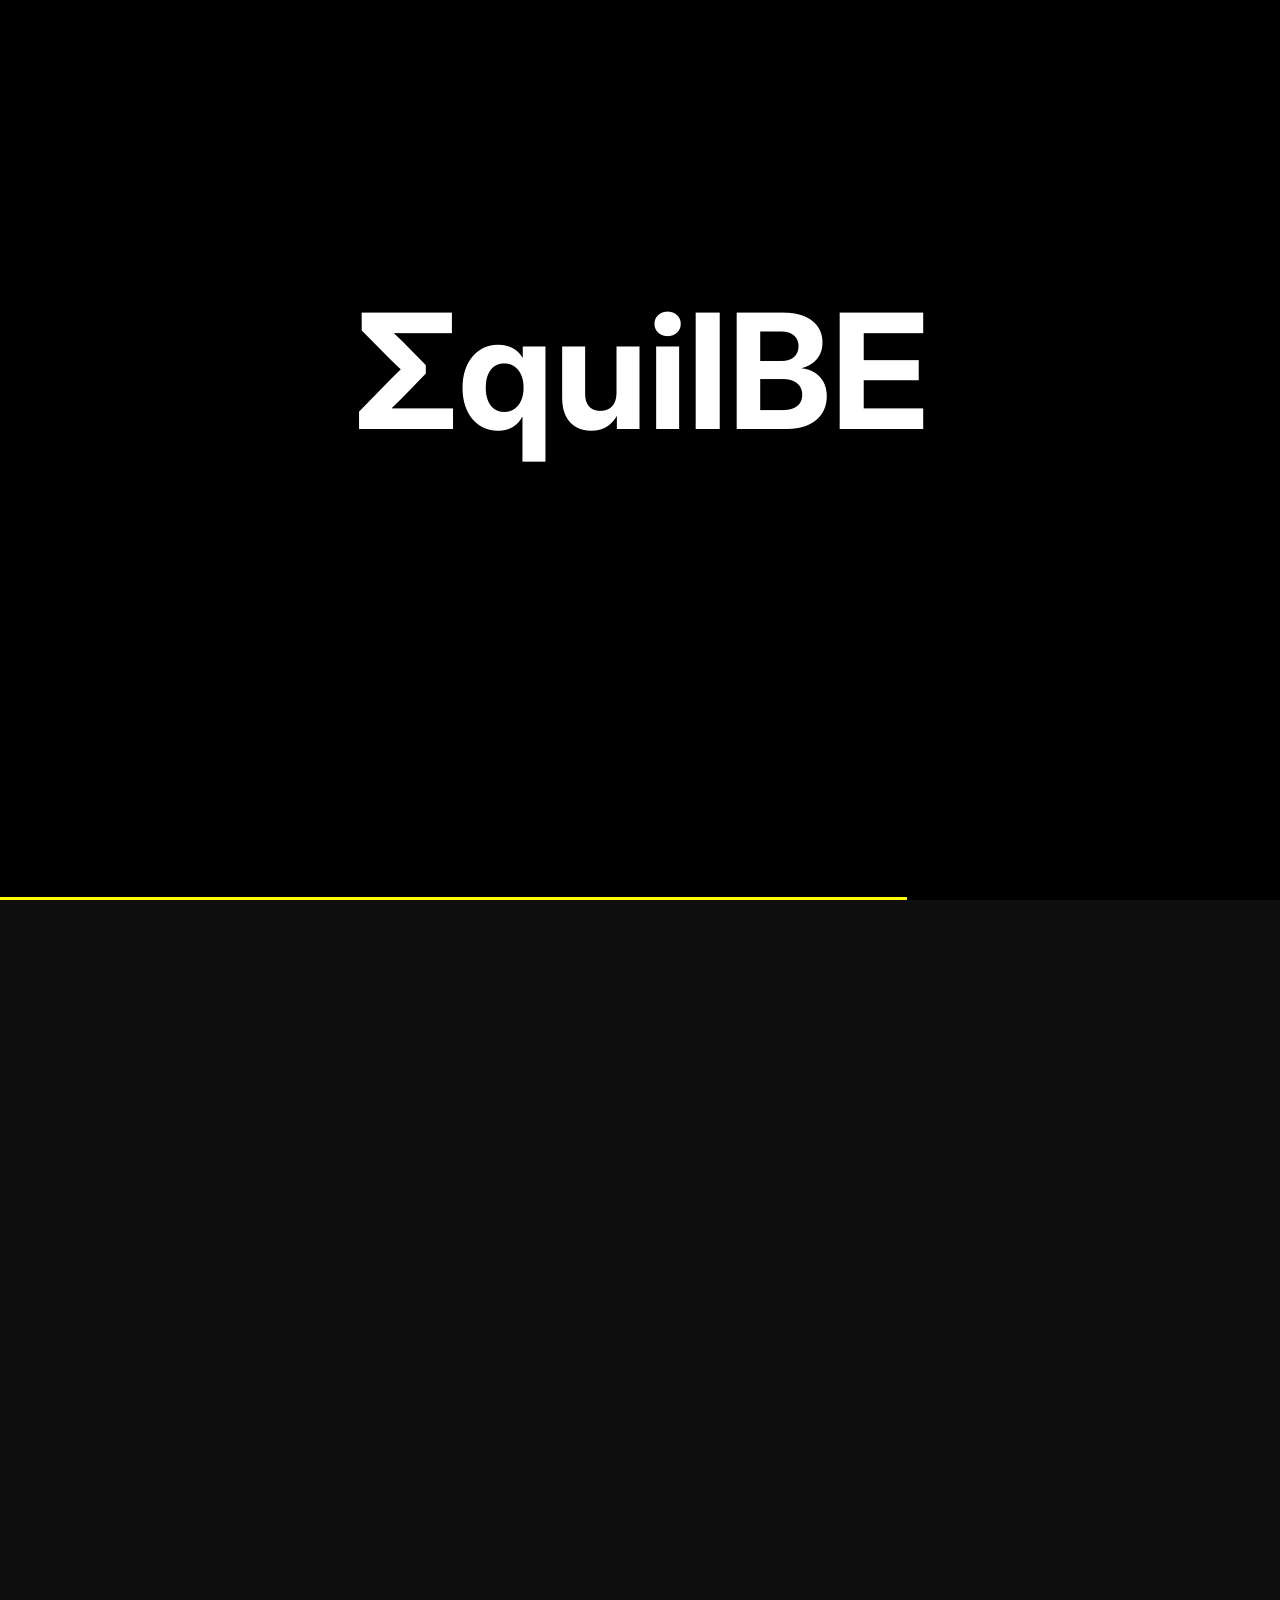
==== commit 328f6084: "fix: remove mobile bottom nav bar entirely" ====
--- a/frontend/index.html
+++ b/frontend/index.html
@@ -383,12 +383,6 @@
         </div>
       </div>
     </section>
-    <nav class="mobile-bottom-nav" id="mobile-nav" aria-label="Mobile navigation">
-      <a href="index.html">Home</a>
-      <a href="premium.html">Premium</a>
-      <a href="docs.html">Docs</a>
-      <a href="https://discord.gg/v9uceTfPCY" target="_blank">Support</a>
-    </nav>
     <section>
       <footer class="footer-block">
           <div class="footer-section">
--- a/frontend/style.css
+++ b/frontend/style.css
@@ -5,13 +5,16 @@
     font-family: 'Inter', sans-serif;
 }
 
+html {
+  scroll-behavior: smooth;
+}
+
 html, body {
-  overflow-y: scroll;
+  overflow-y: auto;
   font-family: "Inter", sans-serif;
   background-color: #0f0f0f;
   color: #fff;
   scrollbar-width: none;
-  scroll-behavior: smooth;
 }
 
 body {
@@ -133,14 +136,21 @@
 
 .nav-group {
   display: flex;
-  flex-direction: row; /* Keep groups in a line */
+  flex-direction: row;
   align-items: center;
   gap: 0.6rem;
+}
+
+.nav-group:not(.nav-group-buttons) {
+  position: absolute;
+  left: 50%;
+  transform: translateX(-50%);
 }
 
 
 .nav-group-buttons {
   padding-right: 2.8rem;
+  margin-left: auto;
 }
 .navigation_links > .nav-group > a:not(.premium-button):hover {
   color: var(--yellow-accent);
@@ -349,17 +359,22 @@
   justify-content: center;
   padding-bottom: 6em;
   gap: 1em;
+  perspective: 800px;
 }
 
 
 .homepage_title {
     font-family: "Inter", sans-serif;
     text-align: center;
-    /* clamp(MIN, VAL, MAX) */
     font-size: clamp(4rem, 15vw, 10rem); 
     color: var(--white-background);
     font-weight: bold;
-    width: 100%; /* Ensures it stays centered and contained */
+    transform-style: preserve-3d;
+    transition: transform 0.1s ease-out, text-shadow 0.1s ease-out;
+    will-change: transform;
+    width: 100%;
+    position: relative;
+    z-index: 2;
 }
 
 .homepage_paragraph {
@@ -2229,6 +2244,10 @@
     width: 100% !important;
     gap: 1rem !important;
   }
+  .nav-group:not(.nav-group-buttons) {
+    position: static;
+    transform: none;
+  }
 
   /* Make Login look exactly like Premium */
   .profile-wrapper, .login-button, .premium-button {
@@ -2324,6 +2343,7 @@
 
   .nav-group-buttons {
     padding-right: 0;
+    position: static;
   }
   .logo {
       z-index: 10006; /* Ensure it stays above everything */
@@ -2567,39 +2587,6 @@
 .code-box.shake {
   animation: shake 0.4s ease;
   border-color: rgba(255, 80, 80, 0.9) !important;
-}
-
-/* ── Mobile bottom nav ── */
-.mobile-bottom-nav { display: none; }
-@media (max-width: 1000px) {
-  .mobile-bottom-nav {
-    display: flex;
-    position: fixed;
-    bottom: 0;
-    left: 0;
-    right: 0;
-    height: 56px;
-    background: rgba(0, 0, 0, 0.92);
-    backdrop-filter: blur(12px);
-    border-top: 1px solid rgba(255, 255, 255, 0.08);
-    z-index: 9999;
-    justify-content: space-around;
-    align-items: center;
-    padding: 0 1rem;
-  }
-  .mobile-bottom-nav a {
-    display: flex;
-    flex-direction: column;
-    align-items: center;
-    gap: 2px;
-    font-size: 0.65rem;
-    font-weight: 500;
-    color: rgba(255, 255, 255, 0.6);
-    text-decoration: none;
-    transition: color 0.2s ease;
-  }
-  .mobile-bottom-nav a.active { color: var(--yellow-accent); }
-  body { padding-bottom: 56px; }
 }
 
 /* ── Social proof section ── */
@@ -2736,4 +2723,6 @@
   .footer-logo:hover { transform: none; }
   .footer-logo:hover svg path.logo-star { filter: none; }
   .best-deal:hover { box-shadow: none; }
-}
+  .homepage_title { transform: none !important; text-shadow: none !important; transition: none !important; will-change: auto; transform-style: flat; }
+  .paragraph_div { perspective: none; }
+}
